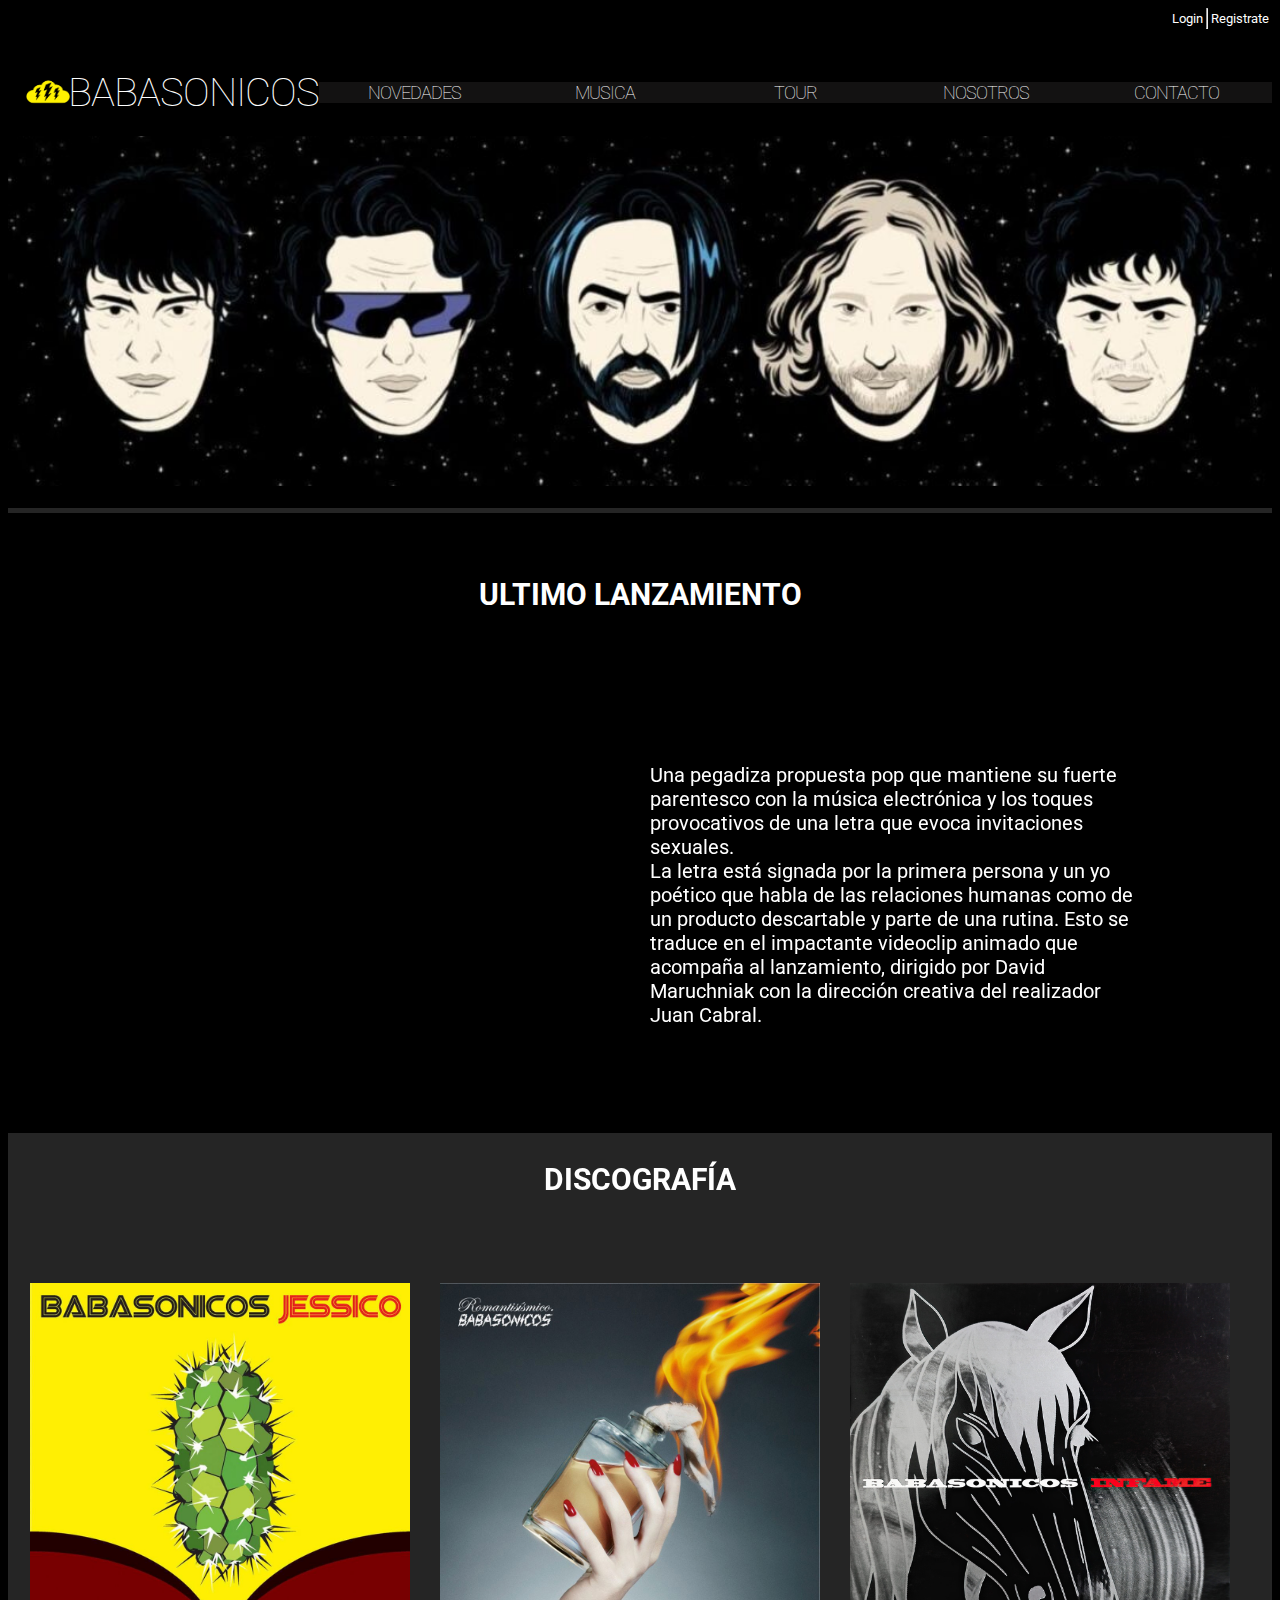
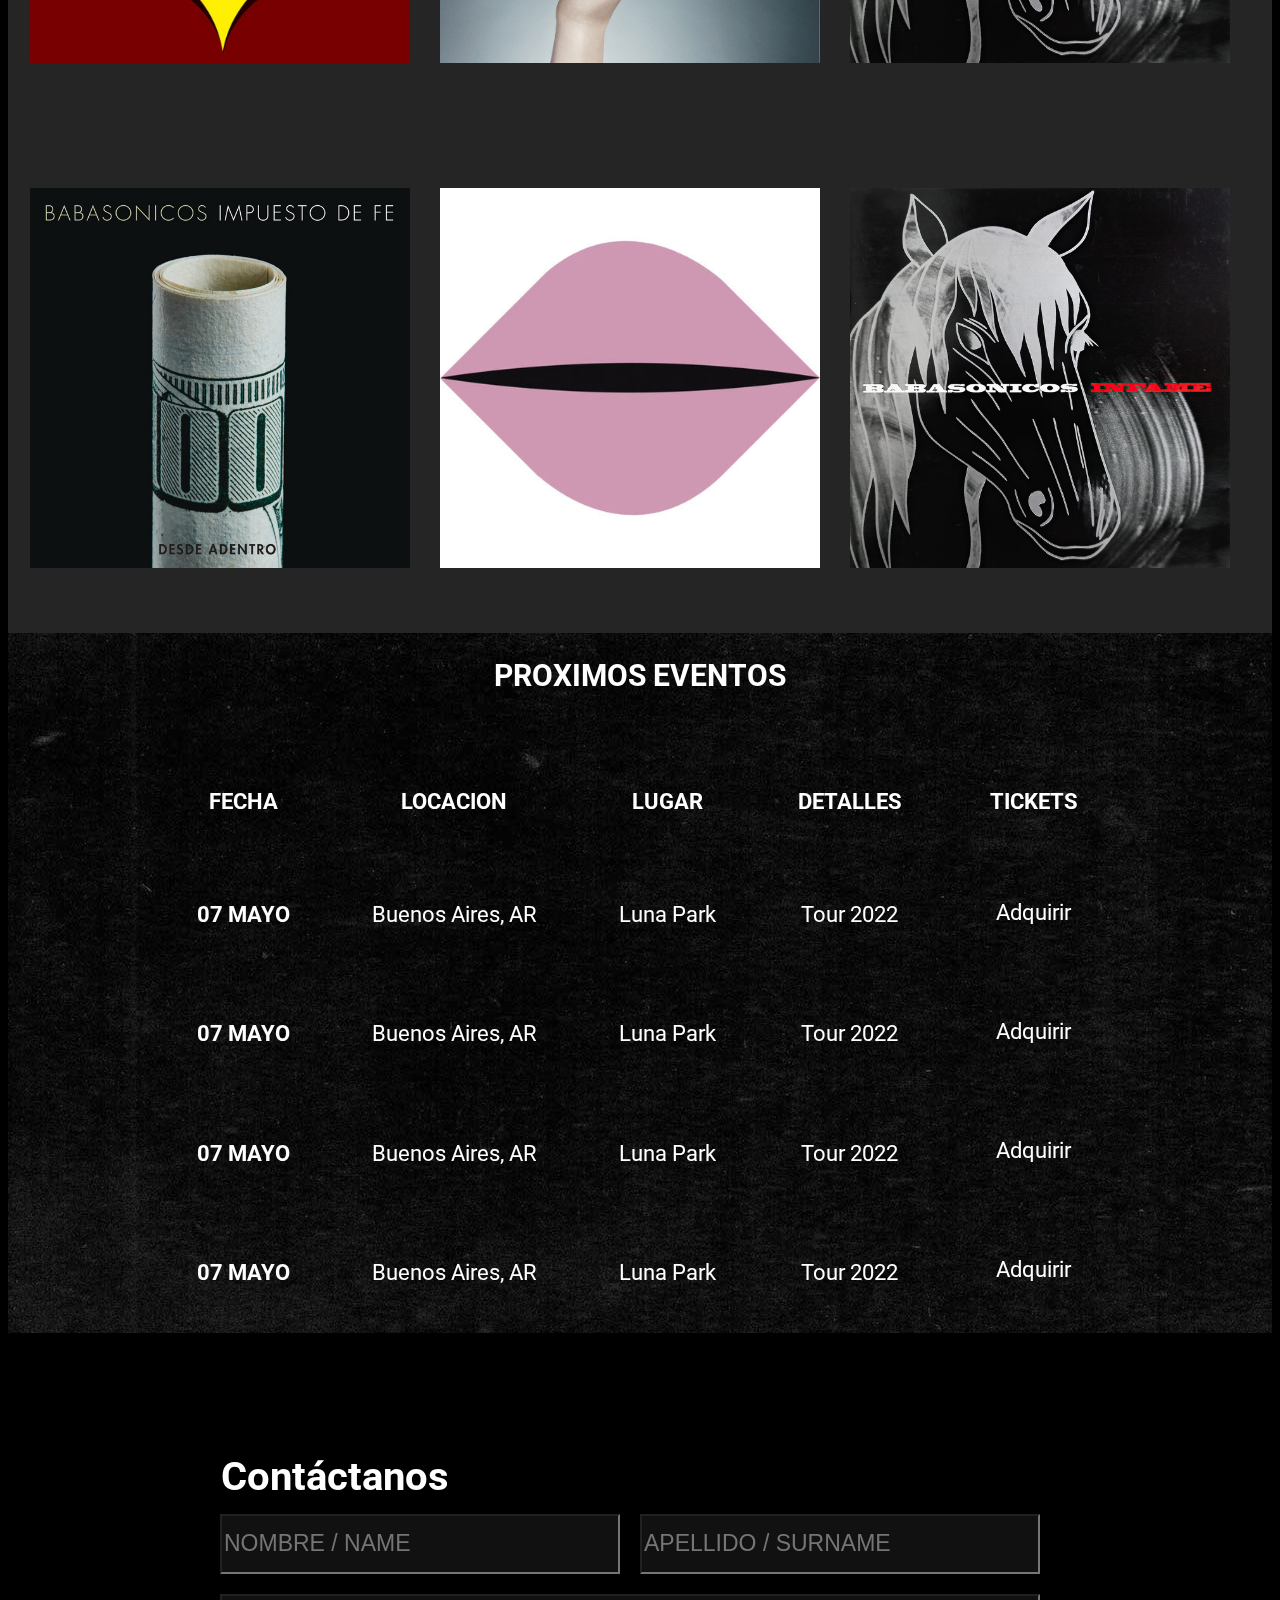
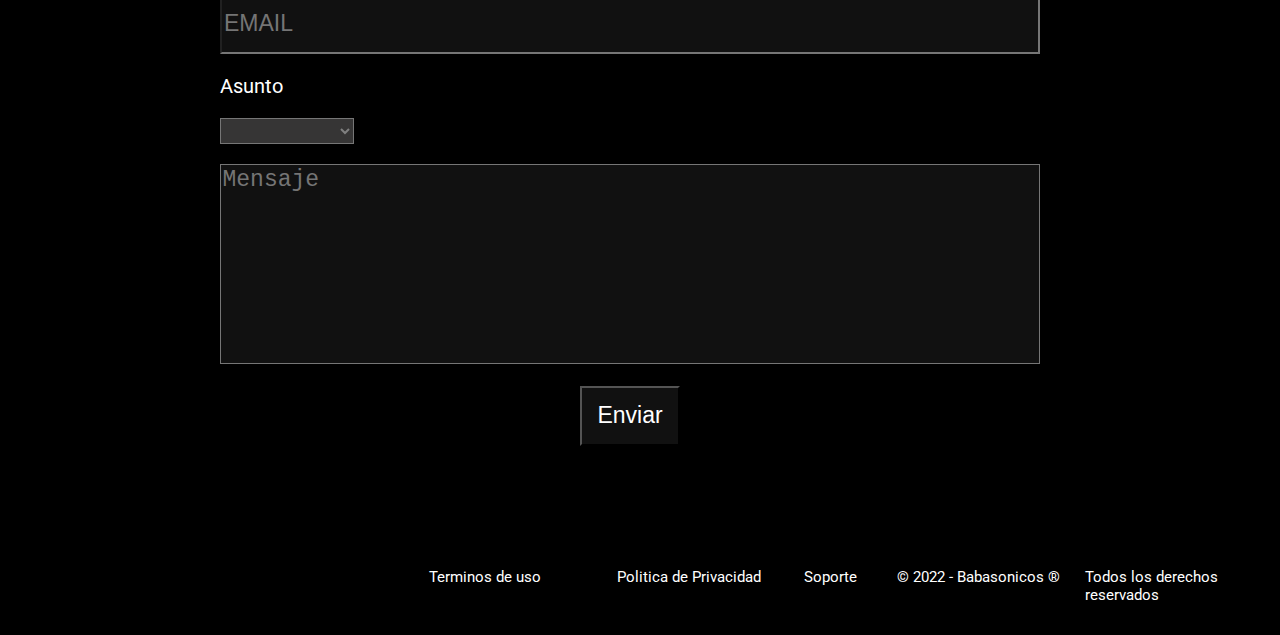
==== index.html @ 9a5d470d "transitions added" ====
<!DOCTYPE html>
<html lang="en">
<head>
    <meta charset="UTF-8">
    <meta http-equiv="X-UA-Compatible" content="IE=edge">
    <meta name="viewport" content="width=device-width, initial-scale=1.0">
    <link rel="stylesheet" href="main.css">
    <link rel="stylesheet" href="styles.css">
    <link rel="stylesheet" href="https://cdnjs.cloudflare.com/ajax/libs/font-awesome/6.0.0-beta3/css/all.min.css" integrity="sha512-Fo3rlrZj/k7ujTnHg4CGR2D7kSs0v4LLanw2qksYuRlEzO+tcaEPQogQ0KaoGN26/zrn20ImR1DfuLWnOo7aBA==" crossorigin="anonymous" referrerpolicy="no-referrer" />
    <title>Festival</title>
</head>
<body>
    <header>
        <a href="" class=>Login</a>
        <hr>
        <a href="">Registrate</a>
    </header>
    <nav>
        <div class="navWrapper">
            <a href="" class="nav--icon__fix"><div class="nav--icon"></div></a>
            <div class="nav">
                <a href="" class="toggle">☰ Menu</a>
                <ul>
                    <li class="nav__li--fix"><a href="" class="home">BABASONICOS</a></li>
                    <li><a href="">NOVEDADES</a></li>
                    <li><a href="">MUSICA</a></li>
                    <li><a href="">TOUR</a></li>
                    <li><a href="">NOSOTROS</a></li>
                    <li><a href="">CONTACTO</a></li>
                </ul>
            </div>
        </div>
    </nav>
<div class="portada">
    <div class="portada__img">
    </div>
</div>


<div class="nav2">
    <div class="nav2__bar">

    </div>
</div>

<section class="lastvideo">
    <div class="lastvideo__boxvid">
        <h2>ULTIMO LANZAMIENTO</h2>
        <iframe width="500" height="400" src="https://www.youtube.com/embed/GVI7qk2YhAg" title="YouTube video player" frameborder="0" allow="accelerometer; autoplay; clipboard-write; encrypted-media; gyroscope; picture-in-picture" allowfullscreen class="lastvideo__boxvid__vid"></iframe>
        <p>Una pegadiza propuesta pop que mantiene su fuerte parentesco con la música electrónica y los toques provocativos de una letra que evoca invitaciones sexuales. <br> La letra está signada por la primera persona y un yo poético que habla de las relaciones humanas como de un producto descartable y parte de una rutina. Esto se traduce en el impactante videoclip animado que acompaña al lanzamiento, dirigido por David Maruchniak con la dirección creativa del realizador Juan Cabral.</p>
    </div>
</section>

<section class="albumes">
    <h2>DISCOGRAFÍA</h2>
<div class="albumes__contenedor">
    <span class="albumes__contenedor--item"><img src="/assets/jessico.jpg" alt=""></span>
    <span class="albumes__contenedor--item"><img src="/assets/roman.jpeg" alt=""></span>
    <span class="albumes__contenedor--item"><img src="/assets/inf.jpg" alt=""></span>
    <span class="albumes__contenedor--item"><img src="/assets/fe.jpg" alt=""></span>
    <span class="albumes__contenedor--item"><img src="/assets/priv.jpg" alt=""></span>
    <span class="albumes__contenedor--item"><img src="/assets/inf.jpg" alt=""></span>
</div>
</section>

<section class="eventos">
    <h2>PROXIMOS EVENTOS</h2>
    <div class="eventos__table">
    <table>
        <thead>
        <tr>
            <th>FECHA</th>
            <th>LOCACION</th>
            <th>LUGAR</th>
            <th>DETALLES</th>
            <th>TICKETS</th>
        </tr>
    </thead>
    <tbody>
        <tr>
            <th>07 MAYO</th>
            <td>Buenos Aires, AR</td>
            <td>Luna Park</td>
            <td>Tour 2022</td>
            <td><a href="" class="eventos__table__a">Adquirir</a></td>
        </tr>
        <tr>
            <th>07 MAYO</th>
            <td>Buenos Aires, AR</td>
            <td>Luna Park</td>
            <td>Tour 2022</td>
            <td><a href="" class="eventos__table__a">Adquirir</a></td>
        </tr>
        <tr>
            <th>07 MAYO</th>
            <td>Buenos Aires, AR</td>
            <td>Luna Park</td>
            <td>Tour 2022</td>
            <td><a href="" class="eventos__table__a">Adquirir</a></td>
        </tr>
        <tr>
            <th>07 MAYO</th>
            <td>Buenos Aires, AR</td>
            <td>Luna Park</td>
            <td>Tour 2022</td>
            <td><a href="" class="eventos__table__a">Adquirir</a></td>
        </tr>
    </tbody>
    </table>
</div>
</section>

<section class="contacto">
    <h2>Contáctanos</h2>
    <fieldset>
    <form action="" class="contacto__form">
        <label for="nombre" class="nombre">
            <input type="text" name="nombre" placeholder="NOMBRE / NAME" required >
        </label>
        <label for="apellido" class="apellido">
            <input type="text" name="apellido" placeholder="APELLIDO / SURNAME" required >
        </label>
        <label for="email" class="email">
            <input type="email" name="email" placeholder="EMAIL" required  id="email--width">
        </label>
        <label for="options" class="options">
            <p>Asunto</p>
            <select name="options"required>
                <option value="blank"></option>
                <option value="Seguidores">Seguidores</option>
                <option value="Comerciales">Comerciales</option>
                <option value="Legales">Legales</option>
                <option value="Entradas">Entradas</option>
            </select>
        </label>
        <label for="mensaje" class="mensaje">
            Mensaje
            <!-- <input type="text" name="mensaje" required placeholder="Mensaje" id="textplace"> -->
            <textarea name="mensaje" class="textplace" cols="30" rows="10" placeholder="Mensaje"></textarea>
        </label>
        <label for="submit" class="submit">
            <input type="submit" value="Enviar" id="submit--width">
        </label>
    </form>
</fieldset>
</section>
<footer>
    <div class="iconos">
        <ul>
            <li>
                <a href=""><i class="fa-brands fa-spotify"></i></a>
            </li>
            <li>
                <a href=""><i class="fa-brands fa-youtube"></i></a>
            </li>
            <li>
                <a href=""><i class="fab fa-instagram"></i></a>
            </li>
            <li>
                <a href=""><i class="fa-brands fa-facebook"></i></a>
            </li>
            <li>
                <a href=""><i class="fa-brands fa-twitter"></i></a>
            </li>
        </ul>
    </div>
    <div class="derechos">
        <p><a href="">Terminos de uso</a></p>
        <p><a href="">Politica de Privacidad</a></p>
        <p><a href="" class="derechos__soporte">Soporte</a></p>
        <p>© 2022 - Babasonicos ®</p>
        <p>Todos los derechos reservados</p>
    </div>
    
</footer>

    
</body>
</html>
---- main.css ----
@import url('https://fonts.googleapis.com/css2?family=Alegreya&family=Arimo&family=BIZ+UDGothic&family=Exo:ital,wght@1,300&family=Hubballi&family=Mohave:ital,wght@1,600&family=PT+Sans+Narrow&family=Roboto:wght@300&family=Smooch+Sans:wght@100&display=swap');


html { 
    font-size: 10px;
    box-sizing: border-box;
}


*,
*::before,
*::after {
    box-sizing: inherit;
}


body {
    font-family: 'Roboto', sans-serif;
    background: #000000;
}


h1,
h2,
h3,
h4,
h5,
h6 {
    color: white;
    font-size: 3rem;
}

p {
    color: white;
    font-size: 2rem;
}

a {
    text-decoration: none;
    color: white;
    background: rgba(66, 64, 64, 0.288);
    width: 100%;
    display: inline-block;

}
a:hover {
    text-decoration: none;
    background: rgba(185, 179, 179, 0.61);
}

ul {
    list-style: none;
}

fieldset {
    width: 100rem;
    margin: 0 auto;
    border: none;
}

table {
    color: white;
    font-size: 2.2rem;
    margin: 0 auto;
    table-layout: fixed;

}

th,
td {
    padding: 4rem;
}






/* https://pearljam.com/ */
---- styles.css ----
/* HEADER--------------- */
header {
    display: flex;
    justify-content: flex-end;

}

header a {
    background: none;
    width: auto;
    margin: 3px;
    font-size: 1.3rem;
}

hr {
    margin: 0;
}





/* NAV ---------------------------------- */

.nav {
    /* background: #252525; */
}

.nav--icon {
    background-image: url(/assets/logo.png);
    background-position: center;
    background-size: cover;
    background-repeat: no-repeat;
    width: 50px;
    height: 35px;
    margin-top: 3.8rem;
    margin-left: 1.5rem;
}

.nav--icon__fix {
    background: none;
}
.nav--icon__fix:hover {
    background: none;
}


.toggle {
    display: none;
}


.nav ul {
    display: flex;
    margin: 0;
    padding: 0;
    /* justify-content: flex-start; */
    font-size: 1.8rem;
    /* margin-right: 15rem; */
    /* flex-wrap: wrap; */


}


.nav li {
    /* display: inline-block; */
    display: flex;
    text-align: center;
    align-items: center;   
    /* margin-left: 35px;
    margin-right: 35px; */
    margin-top: 4rem;
    width: 100%;
 
}




.nav a {
    font-weight: 100;
    letter-spacing: -1px;
    transition: color 1s ease-out,
                background 1s ease-out;

}

.nav a:hover:not(.home) {
    color: rgba(194, 166, 11, 0.925);
    background: rgba(66, 64, 64, 0.829);;
}


.navWrapper {
    max-width: 180rem;
    margin: 0 auto;
    display: grid;
    grid-template-columns: 60px auto;
    align-items: center;


}

.home{
    background: none;
    font-size: 4rem;
    font-weight: 200;
    /* margin-right: 40rem; */
}

.home:hover {
    background: none;
}




/* PORTADA------------------------------------- */

.portada {
    margin: 0 auto;
    max-width: 180rem;

}




.portada__img {
    display: inline-block;
    background: url(/assets/nav.jpg);
    background-position: center;
    background-repeat: no-repeat;
    background-size: cover;
    width: 100%;
    height: 35rem;
    margin-top: 2rem;

    
}


/* NAV SECUNDARIO */

.nav2__bar {
    background: #252525;
    /* background: black; */
    /* height: 5rem; */
    height: 0.5rem;
    margin-top: 2rem;
}




/* ULTIMO VIDEO ---------------------- */
.lastvideo {
    display: grid;
    max-width: 100rem;
    margin: 0 auto;
    margin-top: 2rem;

}

.lastvideo__boxvid {
    display: grid;
    grid-template-areas:
     'h2 h2 h2'
     'lastvideo__boxvid__vid lastvideo__boxvid__vid p'
     'lastvideo__boxvid__vid lastvideo__boxvid__vid p'
    ;
    align-items: center;
    height: 60rem;
}


.lastvideo__boxvid h2 {
    grid-area: h2;
    grid-column: 1 / -1;
    display: grid;
    grid-template-columns: 1fr auto 1fr;
    align-items: center;
}

.lastvideo__boxvid h2:before,
.lastvideo__boxvid h2:after{
    display: block;
    content: '';

}

.lastvideo__boxvid__vid {
    grid-area: lastvideo__boxvid__vid;
}

.lastvideo__boxvid p {
    grid-area: p;
    margin-left: 1rem;
}

/* ALBUMES */

.albumes{
    background: #252525;
    height: 110rem;
    display: grid;
    max-width: 190rem;
    margin: 0 auto;
}
.albumes__contenedor {
    background: #252525;
    height: 100rem;
    display: grid;
    /* grid-template-columns: 400px 400px 400px; */
    /* grid-template-columns: 25vw 25vw 25vw; */
    /* grid-template-columns: repeat(3, 40rem); */
    grid-template-columns: repeat(auto-fit, minmax(300px, 1fr));
    align-items: center;
    justify-content: center;
    margin: 0 auto;
    /* max-width: 180rem; */
    grid-gap: 1rem;
}

.albumes__contenedor--item {
    display: flex;
    flex-direction: column;
    /* justify-content: center;
    align-items: center; */
    margin-right: 2rem;
    transition: box-shadow 2s ease-out;
}

.albumes__contenedor--item:hover {
    box-shadow: 12px 12px 40px #1a1a1a, -12px -12px 40px #c5c2c2;
}


.albumes img {
    width: 100%;
   
}

.albumes h2 {
    display: grid;
    grid-column: 1 / -1;
    grid-template-columns: 1fr auto 1fr;
    align-items: center;
}

.albumes h2:before,
.albumes h2:after {
    display: block;
    content: '';

}

/*
box-shadow: 24.92px 24.92px 60px #404040, -24.92px -24.92px 60px #8A8A8A;  hacerlo hover y animation
 */


/* EVENTOS */

.eventos {
    text-align: center;
    height: 70rem;
    display: grid;
    grid-template-areas: 
    'h2e h2e h2e'
    'ev ev ev'
    ;
    background: url(./assets/fondopiola.jpg);
}

.eventos h2 {
    grid-area: h2e;
}

.eventos__table {
    grid-area: ev;
    display: flex;


}

.eventos__table__a {
    background: rgba(255, 255, 255, 0);
    transition: background 2s ease-out;
    height: 3rem;
    width: 10rem;
    align-items: center;
    justify-content: center;
}

.eventos__table__a:hover {
    /* background: rgba(255, 255, 255, 0.253); */
    background: rgba(190, 132, 6, 0.603);
}




/* CONTACTO---------------------------------- */


.contacto {
    background: black;
    height: 60rem;
    margin-top: 12rem;
    margin-bottom: 7rem;
}


.contacto h2 {
    text-align: center;
    margin-right: 61rem;
    font-size: 4rem;
    margin-bottom: -1rem;
}



.contacto__form {
    display: grid;
    justify-content: center;
    grid-template-areas: 
    'nombre apellido'
    'email email'
    'asunto asunto'
    'mensaje mensaje'
    'submit submit'
    ;
}


.nombre {
    grid-area: nombre;
}
.apellido {
    grid-area: apellido;
}
.email {
    grid-area: email;
}

.asunto {
    grid-area: asunto;
}
.mensaje {
    grid-area: mensaje;
    margin: 0 auto;
}
.submit {
    grid-area: submit;
    margin: 0 auto;
   
}

#submit--width {
    width: 10rem;

}

.textplace {
    height: 20rem;
    width: 82rem;
    resize: none;
    margin-left: -6rem;
    margin-top: 2rem;
    background: rgba(185, 179, 179, 0.096);
    outline: none;
    font-size: 2.3rem;
    color: white;
}

.textplace:hover {
    background: rgba(185, 179, 179, 0.233);
}

.contacto__form input {
    background: rgba(185, 179, 179, 0.096);
    height: 6rem;
    width: 40rem;
    margin-right: 2rem;
    margin-top: 2rem;
    color: white;
    outline: none;
    font-size: 2.3rem;
}

.contacto__form input:hover {
    background: rgba(185, 179, 179, 0.233);
    
}

#email--width {
    width: 82rem;
}

select {
    background: rgba(185, 179, 179, 0.295);
    font-size: 2rem;
    color: grey;
}

option {
    font-size: 2rem;
}

.options p {
    font-size: 2rem;
}




/* FOOTER--------------------------------------------- */

footer {
    /* background: #252525; */
    background: black;
    display: grid;
    grid-template-columns: 1fr 2fr;
    margin-top: 5rem;
}

.derechos {
    display: grid;
    grid-template-columns: 1fr 1fr 0.5fr 1fr 1fr;
    margin-top: 3rem;
}

.derechos a {
    background: none;
    font-size: 1.5rem;
}

.derechos p {
    font-size: 1.5rem;
}

/* .derechos__soporte {
    width: auto;
} */

.iconos{
    margin-top: 3rem;

}

.iconos ul {
    display: grid;
    grid-template-columns: 0.1fr 0.1fr 0.1fr 0.1fr 0.1fr;
    font-size: 1.5rem;
    text-align: left;
    display: flex;
}

.iconos li {
    margin: 1rem;
    font-size: 2rem;

}

.iconos a {
    background: none;
}
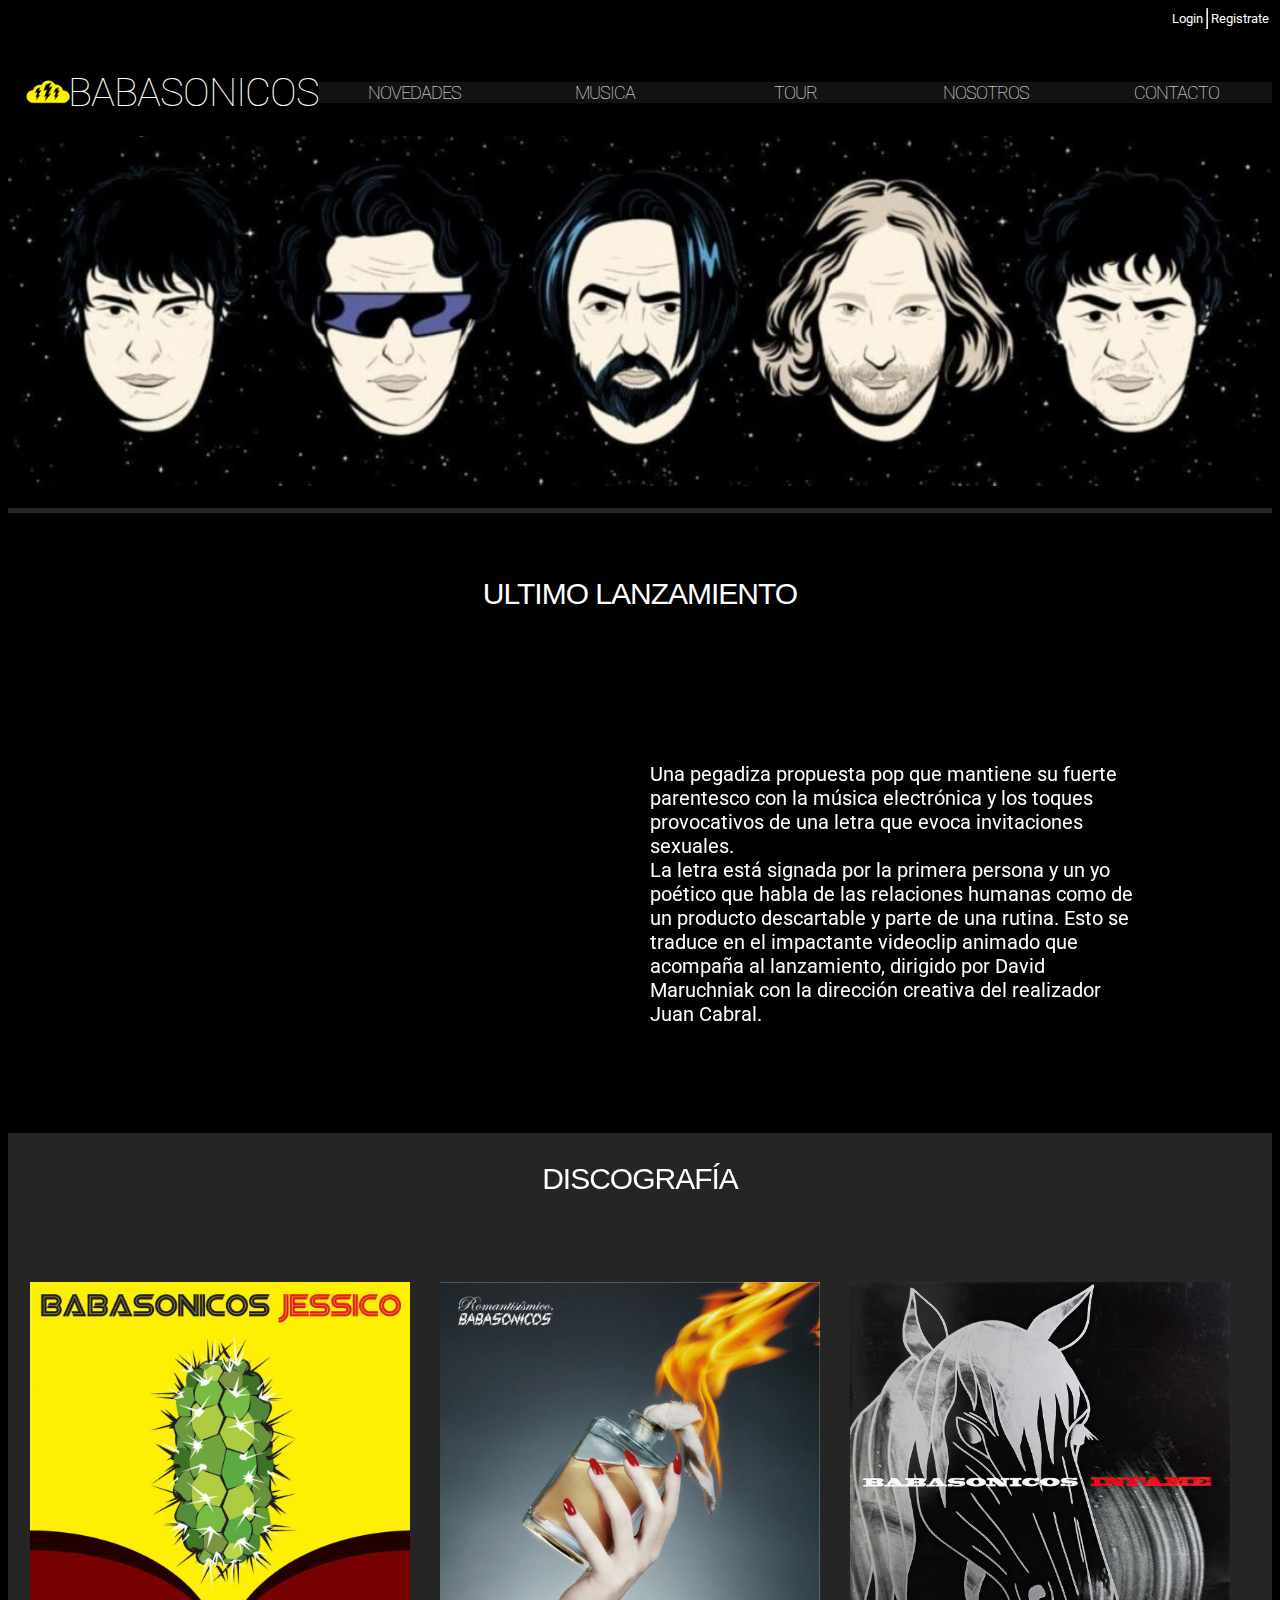
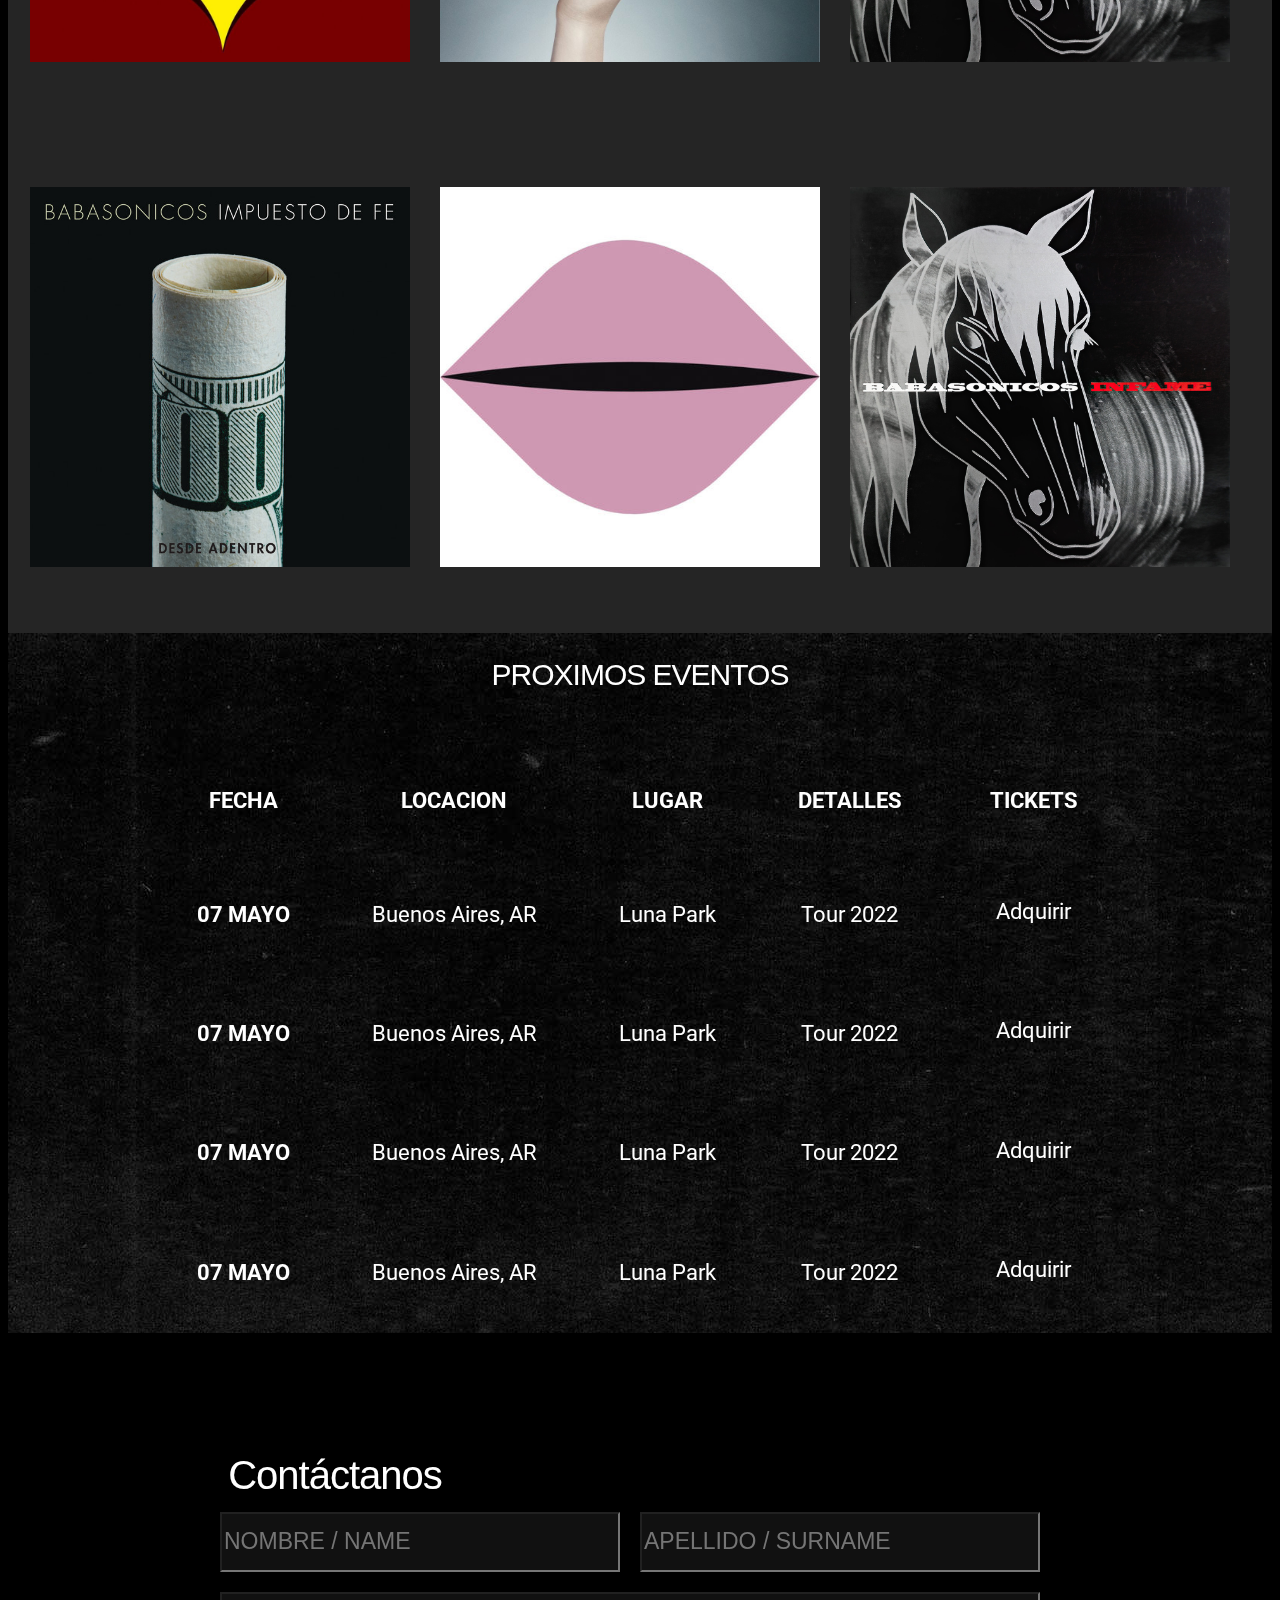
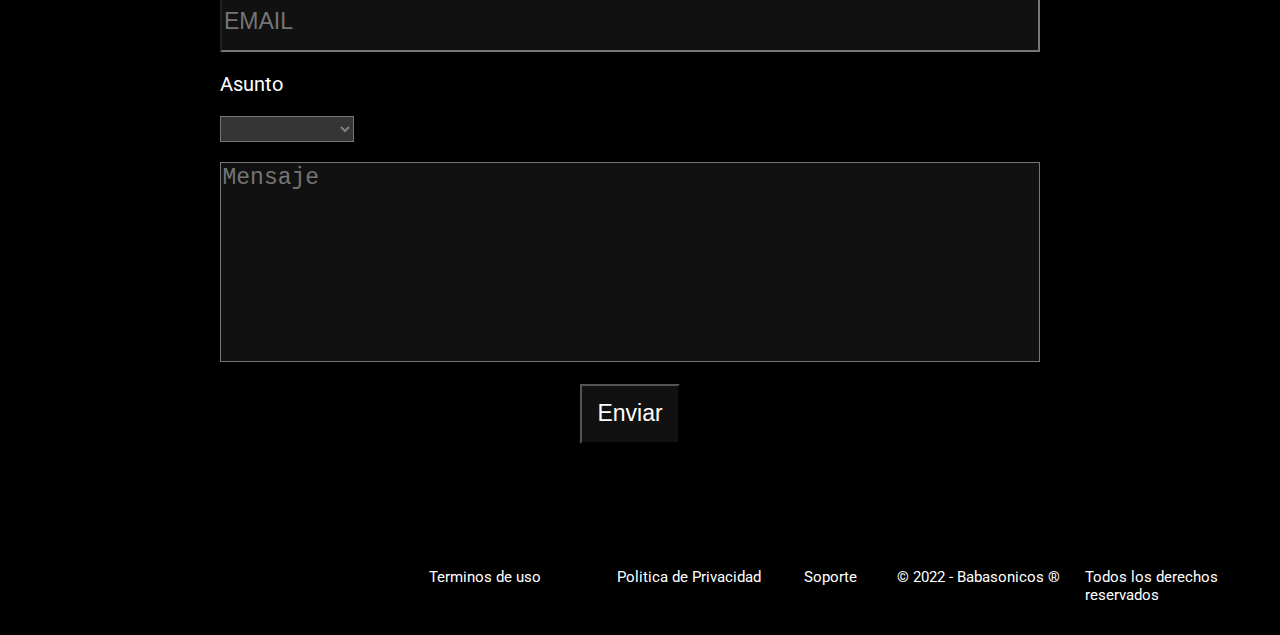
==== commit 7a9d4c58: "responsive desing. faltan fixear errores. seccion albumes rota en responsive" ====
--- a/index.html
+++ b/index.html
@@ -54,12 +54,12 @@
 <section class="albumes">
     <h2>DISCOGRAFÍA</h2>
 <div class="albumes__contenedor">
-    <span class="albumes__contenedor--item"><img src="/assets/jessico.jpg" alt=""></span>
-    <span class="albumes__contenedor--item"><img src="/assets/roman.jpeg" alt=""></span>
-    <span class="albumes__contenedor--item"><img src="/assets/inf.jpg" alt=""></span>
-    <span class="albumes__contenedor--item"><img src="/assets/fe.jpg" alt=""></span>
-    <span class="albumes__contenedor--item"><img src="/assets/priv.jpg" alt=""></span>
-    <span class="albumes__contenedor--item"><img src="/assets/inf.jpg" alt=""></span>
+    <span class="albumes__contenedor--item img1"><img src="/assets/jessico.jpg" alt=""></span>
+    <span class="albumes__contenedor--item img2"><img src="/assets/roman.jpeg" alt=""></span>
+    <span class="albumes__contenedor--item img3"><img src="/assets/inf.jpg" alt=""></span>
+    <span class="albumes__contenedor--item img4"><img src="/assets/fe.jpg" alt=""></span>
+    <span class="albumes__contenedor--item img5"><img src="/assets/priv.jpg" alt=""></span>
+    <span class="albumes__contenedor--item img6"><img src="/assets/inf.jpg" alt=""></span>
 </div>
 </section>
 
--- a/main.css
+++ b/main.css
@@ -28,6 +28,10 @@
 h6 {
     color: white;
     font-size: 3rem;
+    font-weight: 400;
+    letter-spacing: -1px;
+    font-family: 'Open Sans', sans-serif;
+    font-family: 'Teko', sans-serif;
 }
 
 p {
--- a/styles.css
+++ b/styles.css
@@ -10,6 +10,12 @@
     width: auto;
     margin: 3px;
     font-size: 1.3rem;
+    transition: color 1s ease-out;
+}
+
+header a:hover {
+    color: rgba(194, 166, 11, 0.925);
+    background: none;
 }
 
 hr {
@@ -229,11 +235,12 @@
     /* justify-content: center;
     align-items: center; */
     margin-right: 2rem;
-    transition: box-shadow 2s ease-out;
+    transition: box-shadow 1s ease-out;
 }
 
 .albumes__contenedor--item:hover {
-    box-shadow: 12px 12px 40px #1a1a1a, -12px -12px 40px #c5c2c2;
+    /* box-shadow: 12px 12px 40px #1a1a1a, -12px -12px 40px #c5c2c2; */
+    box-shadow: 14px 14px 11px #1a1a1a, -14px -14px 11px #817b7bd8;
 }
 
 
@@ -426,6 +433,13 @@
     margin-top: 5rem;
 }
 
+footer a {
+    transition: color 1s ease-out;
+}
+
+footer a:hover {
+    color: rgba(194, 166, 11, 0.925);
+}
 .derechos {
     display: grid;
     grid-template-columns: 1fr 1fr 0.5fr 1fr 1fr;
@@ -467,3 +481,65 @@
 .iconos a {
     background: none;
 }
+
+
+@media all and (max-width: 960px) {
+
+    h2 {
+        color: red;
+    }
+    /* header */
+
+    /* nav */
+
+/* ALBUMES */
+
+.albumes {
+}
+
+.albumes__contenedor {
+    /* grid-template-areas: 
+    'img1'
+    'img2'
+    'img3'
+    'img4'
+    'img5'
+    'img6'
+    ; */
+    display: flex;
+    flex-wrap: wrap;
+    overflow: auto;
+}
+
+.img1 {
+    grid-area: img1;
+}
+
+.img2 {
+    grid-area: img2;
+}
+.img3 {
+    grid-area: img3;
+}
+.img4 {
+    grid-area: img4;
+}
+.img5 {
+    grid-area: img5;
+}
+.img6 {
+    grid-area: img6;
+}
+
+
+
+.albumes img {
+    width: 100%;
+    
+   
+}
+
+
+
+
+}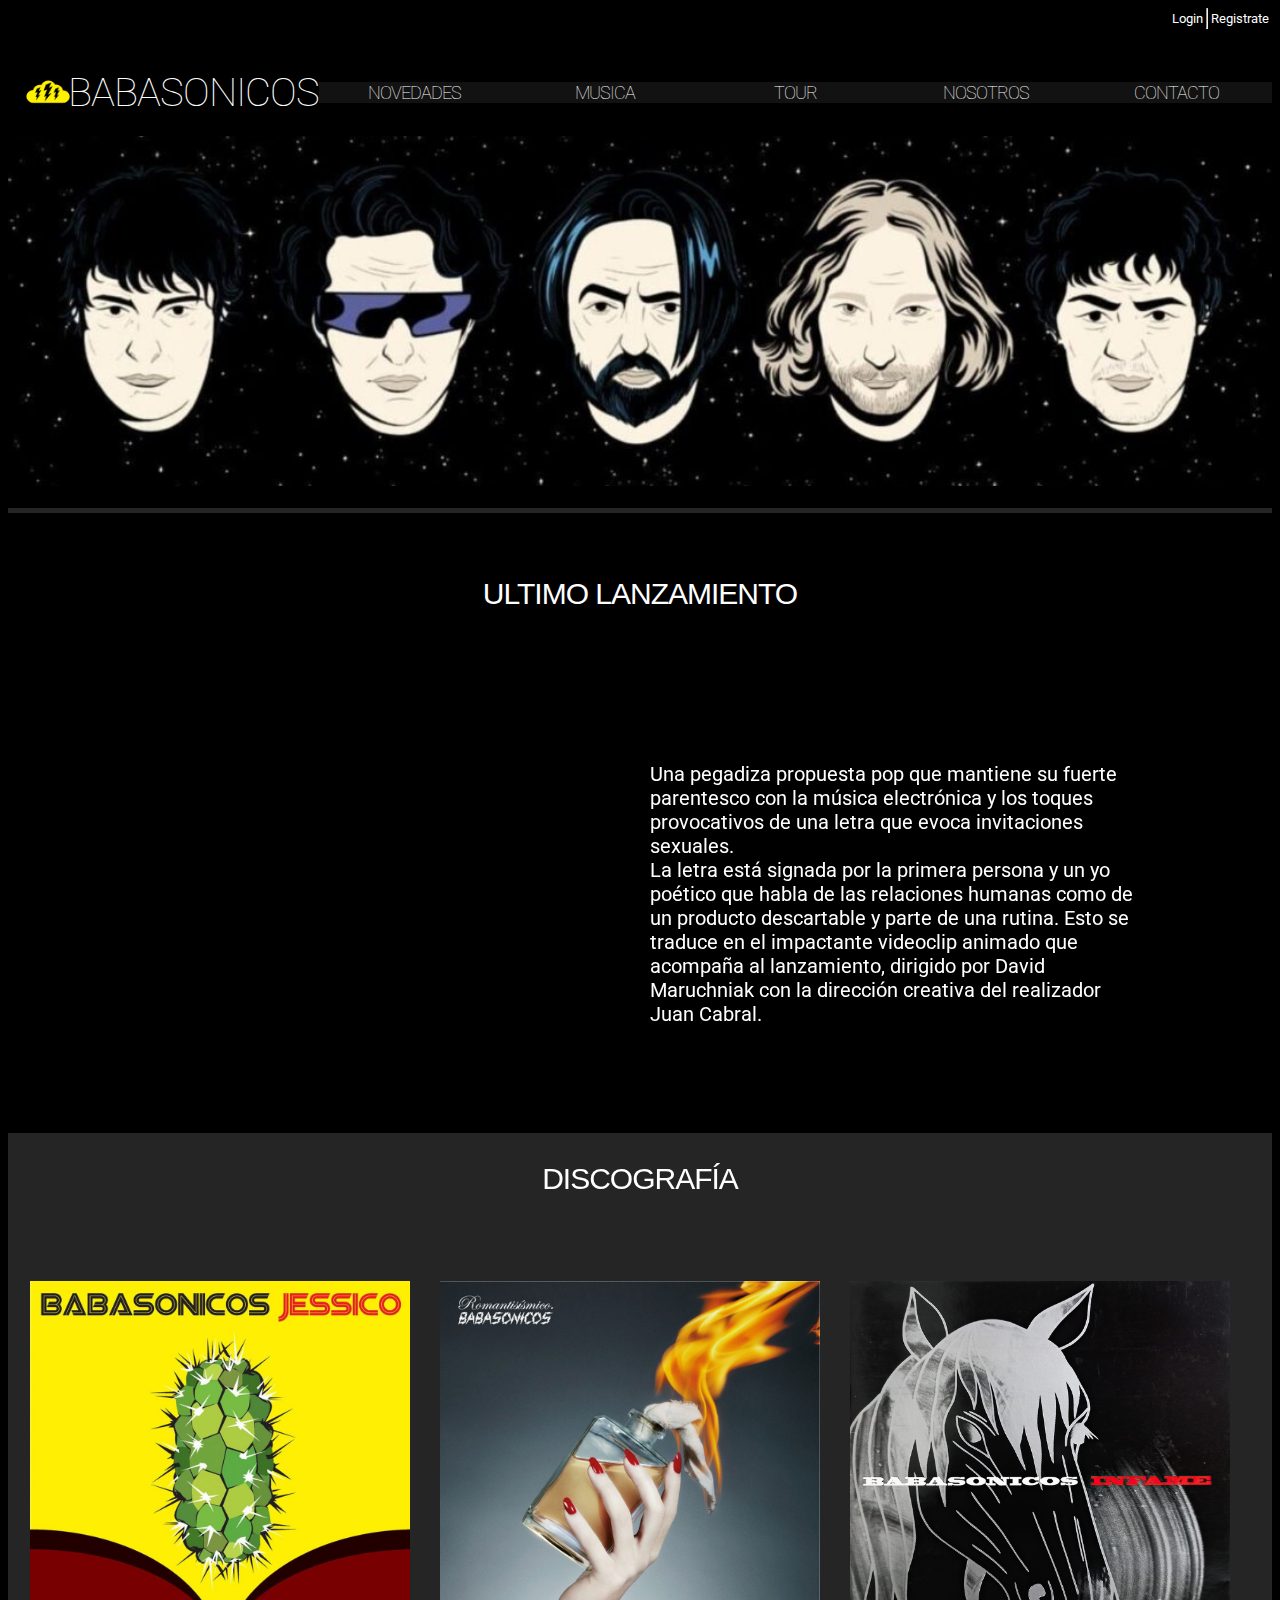
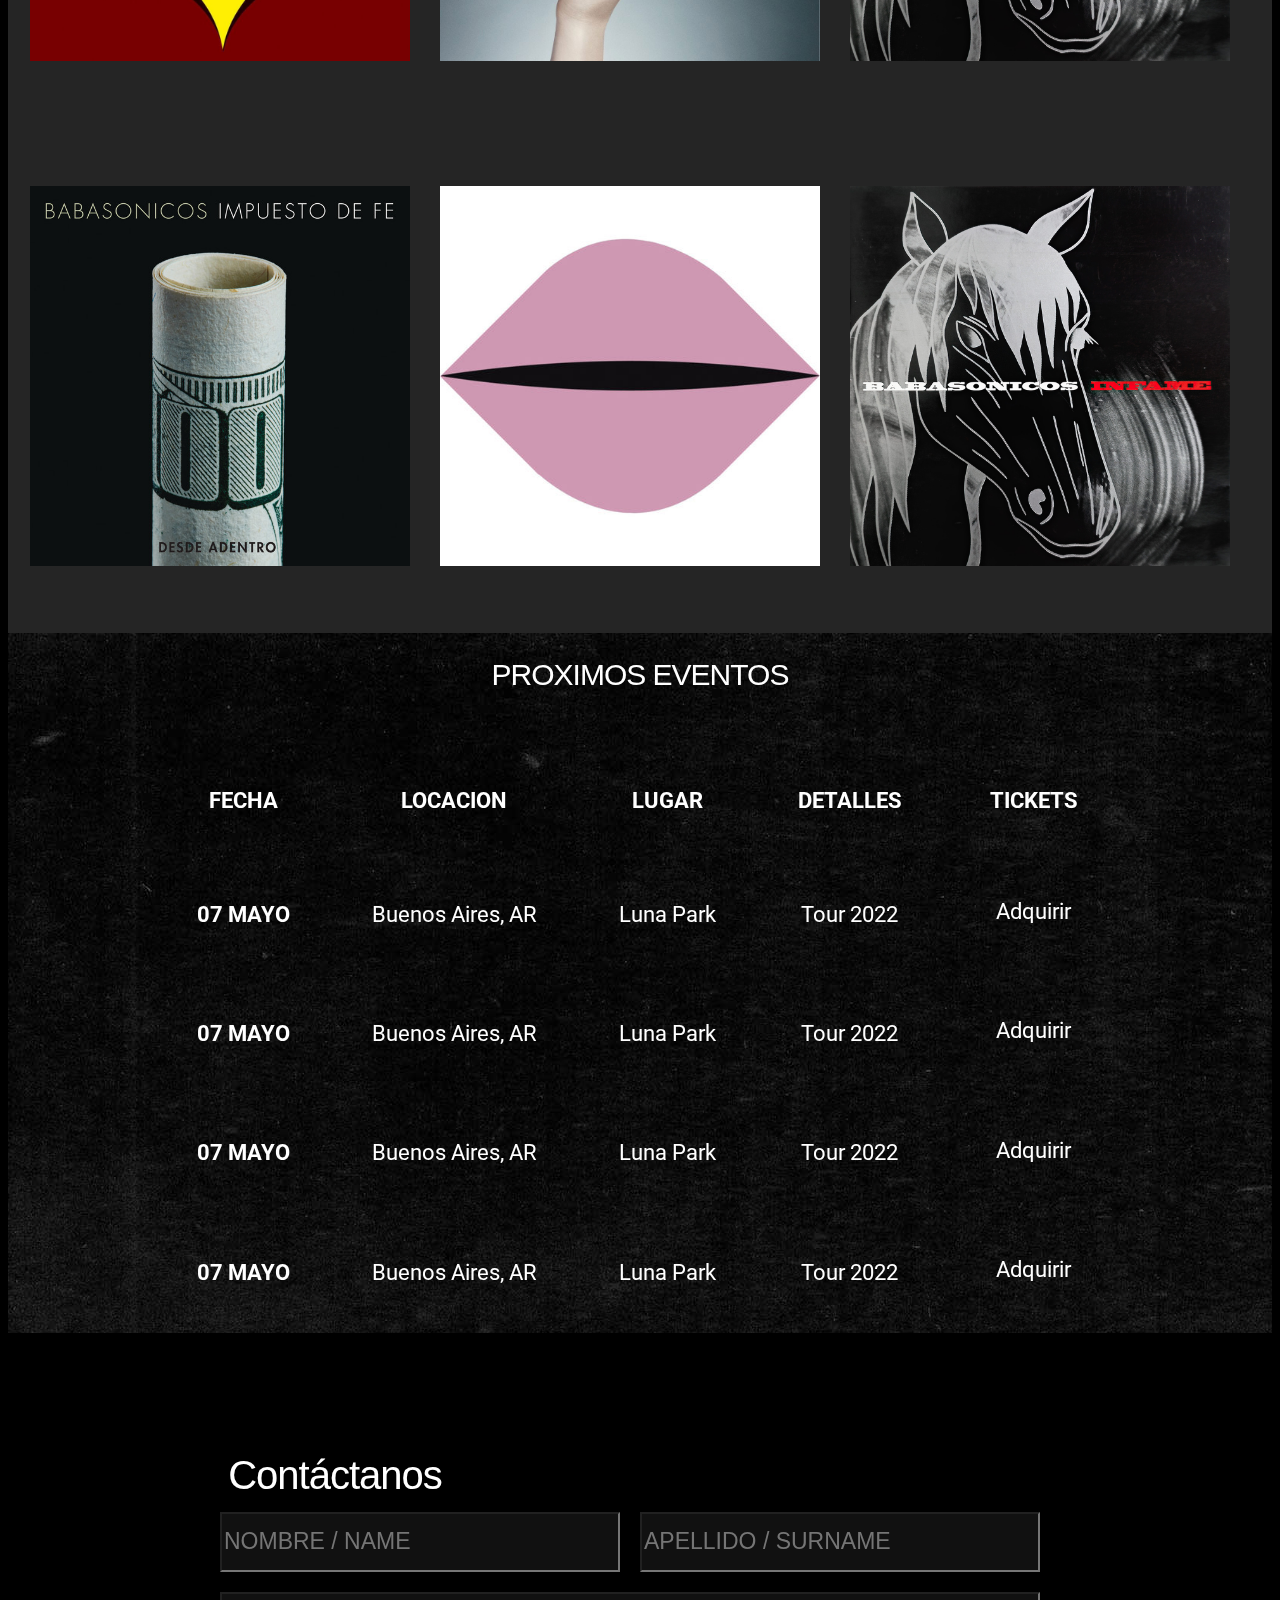
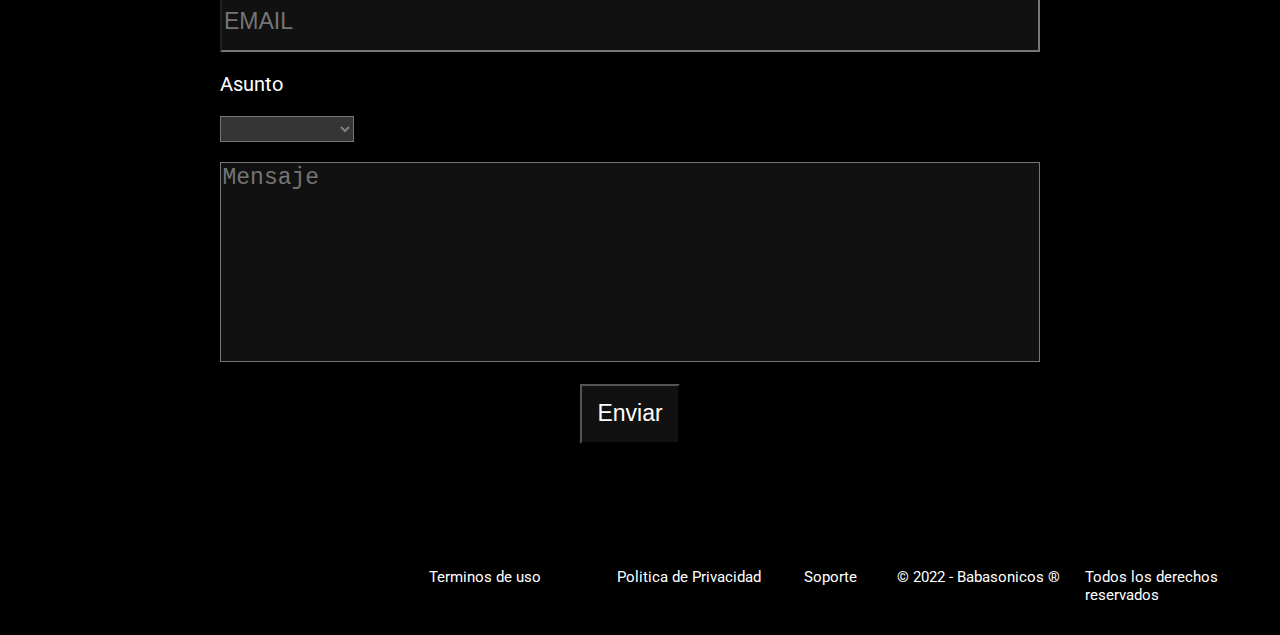
==== commit e982e3d6: "prerelease" ====
--- a/index.html
+++ b/index.html
@@ -60,6 +60,7 @@
     <span class="albumes__contenedor--item img4"><img src="/assets/fe.jpg" alt=""></span>
     <span class="albumes__contenedor--item img5"><img src="/assets/priv.jpg" alt=""></span>
     <span class="albumes__contenedor--item img6"><img src="/assets/inf.jpg" alt=""></span>
+
 </div>
 </section>
 
@@ -78,31 +79,31 @@
     </thead>
     <tbody>
         <tr>
-            <th>07 MAYO</th>
+            <th class="fecha">07 MAYO</th>
             <td>Buenos Aires, AR</td>
-            <td>Luna Park</td>
-            <td>Tour 2022</td>
+            <td class="lugar">Luna Park</td>
+            <td class="detalles">Tour 2022</td>
             <td><a href="" class="eventos__table__a">Adquirir</a></td>
         </tr>
         <tr>
-            <th>07 MAYO</th>
+            <th class="fecha">07 MAYO</th>
             <td>Buenos Aires, AR</td>
-            <td>Luna Park</td>
-            <td>Tour 2022</td>
+            <td class="lugar">Luna Park</td>
+            <td class="detalles">Tour 2022</td>
             <td><a href="" class="eventos__table__a">Adquirir</a></td>
         </tr>
         <tr>
-            <th>07 MAYO</th>
+            <th class="fecha">07 MAYO</th>
             <td>Buenos Aires, AR</td>
-            <td>Luna Park</td>
-            <td>Tour 2022</td>
+            <td class="lugar">Luna Park</td>
+            <td class="detalles">Tour 2022</td>
             <td><a href="" class="eventos__table__a">Adquirir</a></td>
         </tr>
         <tr>
-            <th>07 MAYO</th>
+            <th class="fecha">07 MAYO</th>
             <td>Buenos Aires, AR</td>
-            <td>Luna Park</td>
-            <td>Tour 2022</td>
+            <td class="lugar">Luna Park</td>
+            <td class="detalles">Tour 2022</td>
             <td><a href="" class="eventos__table__a">Adquirir</a></td>
         </tr>
     </tbody>
--- a/styles.css
+++ b/styles.css
@@ -230,7 +230,7 @@
 }
 
 .albumes__contenedor--item {
-    display: flex;
+    /* display: flex;
     flex-direction: column;
     /* justify-content: center;
     align-items: center; */
@@ -317,6 +317,7 @@
     height: 60rem;
     margin-top: 12rem;
     margin-bottom: 7rem;
+    /* width: auto; */
 }
 
 
@@ -339,6 +340,7 @@
     'mensaje mensaje'
     'submit submit'
     ;
+    /* width: auto; */
 }
 
 
@@ -455,9 +457,6 @@
     font-size: 1.5rem;
 }
 
-/* .derechos__soporte {
-    width: auto;
-} */
 
 .iconos{
     margin-top: 3rem;
@@ -485,61 +484,254 @@
 
 @media all and (max-width: 960px) {
 
-    h2 {
-        color: red;
-    }
-    /* header */
-
-    /* nav */
-
-/* ALBUMES */
-
 .albumes {
+    display: grid;
+
 }
 
 .albumes__contenedor {
-    /* grid-template-areas: 
-    'img1'
-    'img2'
-    'img3'
-    'img4'
-    'img5'
-    'img6'
-    ; */
+
+    display: grid;
+    grid-template-columns: 39% 39%;
+    min-width: 0;
+    grid-gap: 3rem;
+    max-height: 100%;
+    grid-gap: 2rem;
+    margin-bottom: 10rem;
+    
+}
+
+.albumes__contenedor--item {
+    overflow: hidden;
+    max-width: 100%;
+
+}
+
+
+
+/* EVENTOS --------- */
+.eventos {
+    width: auto;
+}
+
+.eventos__table {
+    width: auto;
+    /* overflow: auto; */
+}
+
+table{
+    min-width: 0;
+    max-width: auto;
+   
+}
+
+
+
+
+
+/* CONTAACTO -------- */
+
+.contacto {
+    max-width: inherit;
+    margin: 0 auto;
+    margin-bottom: 10rem;
+    
+  
+}
+
+.contacto h2 {
+   margin: 0;
+   margin-top: 1rem;
+   margin-bottom: 2rem;
+   text-align: center;
+
+}
+
+.contacto p {
+    text-align: center;
+    margin-bottom: 1rem;
+}
+
+fieldset {
+    width: auto;
+}
+
+
+
+.contacto__form{
     display: flex;
-    flex-wrap: wrap;
-    overflow: auto;
-}
-
-.img1 {
-    grid-area: img1;
-}
-
-.img2 {
-    grid-area: img2;
-}
-.img3 {
-    grid-area: img3;
-}
-.img4 {
-    grid-area: img4;
-}
-.img5 {
-    grid-area: img5;
-}
-.img6 {
-    grid-area: img6;
-}
-
-
-
-.albumes img {
-    width: 100%;
+    flex-direction: column;  
+    align-items: center;
+    width: auto;
     
-   
-}
-
-
-
-
-}+}
+.contacto__form input{
+    /* resize: none; */
+    text-align: center;
+    margin: auto;
+    margin-bottom: 2rem;
+
+}
+
+#email--width {
+    width: auto;
+}
+
+
+.textplace {
+    width: auto;
+    margin-bottom: 2rem;
+    text-align: center;
+}
+
+.options {
+    margin-top: -2rem;
+}
+
+
+/* FOOTER --------------- */
+
+footer {
+    /* display: flex; */
+}
+
+}
+
+
+@media all and (max-width: 880px) {
+
+    .nav ul {
+        display: flex;
+        flex-direction: column;
+        flex-wrap: wrap;
+    }
+
+    .nav li {
+        flex: 1 1 50%;
+    }
+
+    .nav--icon {
+        display: none;
+
+    }
+
+    td {
+        width: auto;
+        word-wrap: break-word;
+        
+    }
+
+    .eventos__table {
+        height: 100%;
+        overflow: auto;
+        
+
+        
+
+
+    }
+
+    table {
+        table-layout: fixed;
+        width: 90%;
+        font-size: 1.6rem;
+        
+
+
+    }
+    
+
+
+}
+
+@media all and (max-width: 800px) {
+/* NAV ------------------ */
+    .navWrapper {
+        display: flex;
+        flex-direction: column;
+    }
+
+    .navWrapper > *{
+        order: 999;
+    }
+
+
+
+    .nav ul {
+        display: none;
+    }
+
+    .nav ul.open {
+        display: flex;
+    }
+
+    .nav li {
+        flex-basis: 100%;
+    }
+
+
+    .nav--icon {
+        /* display: none; */
+        display: flex;
+        order: 1;
+       margin-left: auto;
+       margin-right: auto;
+    }
+
+
+    .toggle {
+        display: block;
+        width: auto;
+        height: 4rem;
+        font-size: 3rem;
+        background: none;
+    }
+
+
+
+
+    /* LASTVIDEO-------------- */
+
+    .lastvideo__boxvid {
+        display: flex;
+        flex-direction: column;
+        text-align: center;
+    }
+
+/* EVENTOS -------------- */
+
+.eventos{
+    display: flex;
+    flex-direction: column;
+}
+
+th:not(.fecha) {
+    display: none;
+}
+
+.lugar,
+.detalles {
+    display: none;
+}
+
+footer {
+    display: flex;
+    flex-direction: column;
+    justify-content: center;
+}
+
+.iconos {
+    justify-content: center;
+    margin: 0 auto;
+}
+
+.derechos {
+    justify-content: center;
+
+}
+
+.derechos p {
+    padding: 1rem;
+}
+
+}
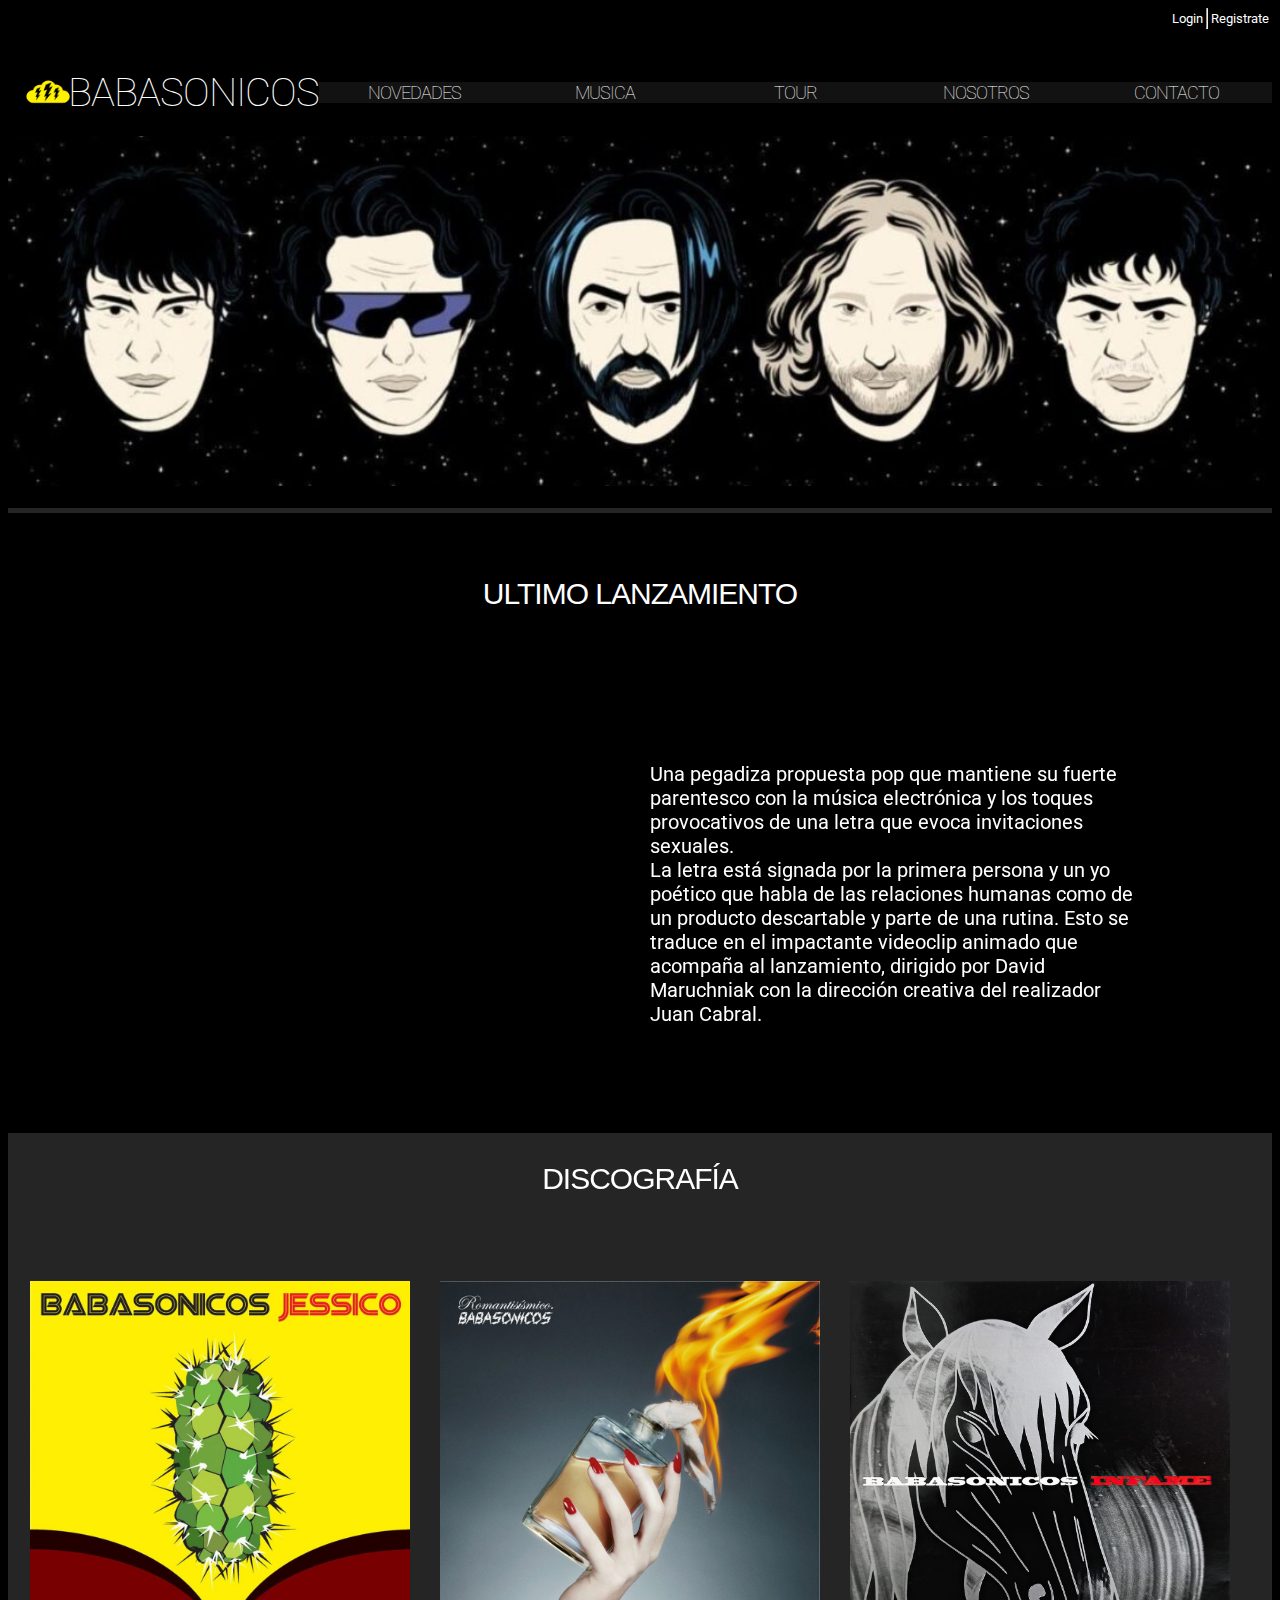
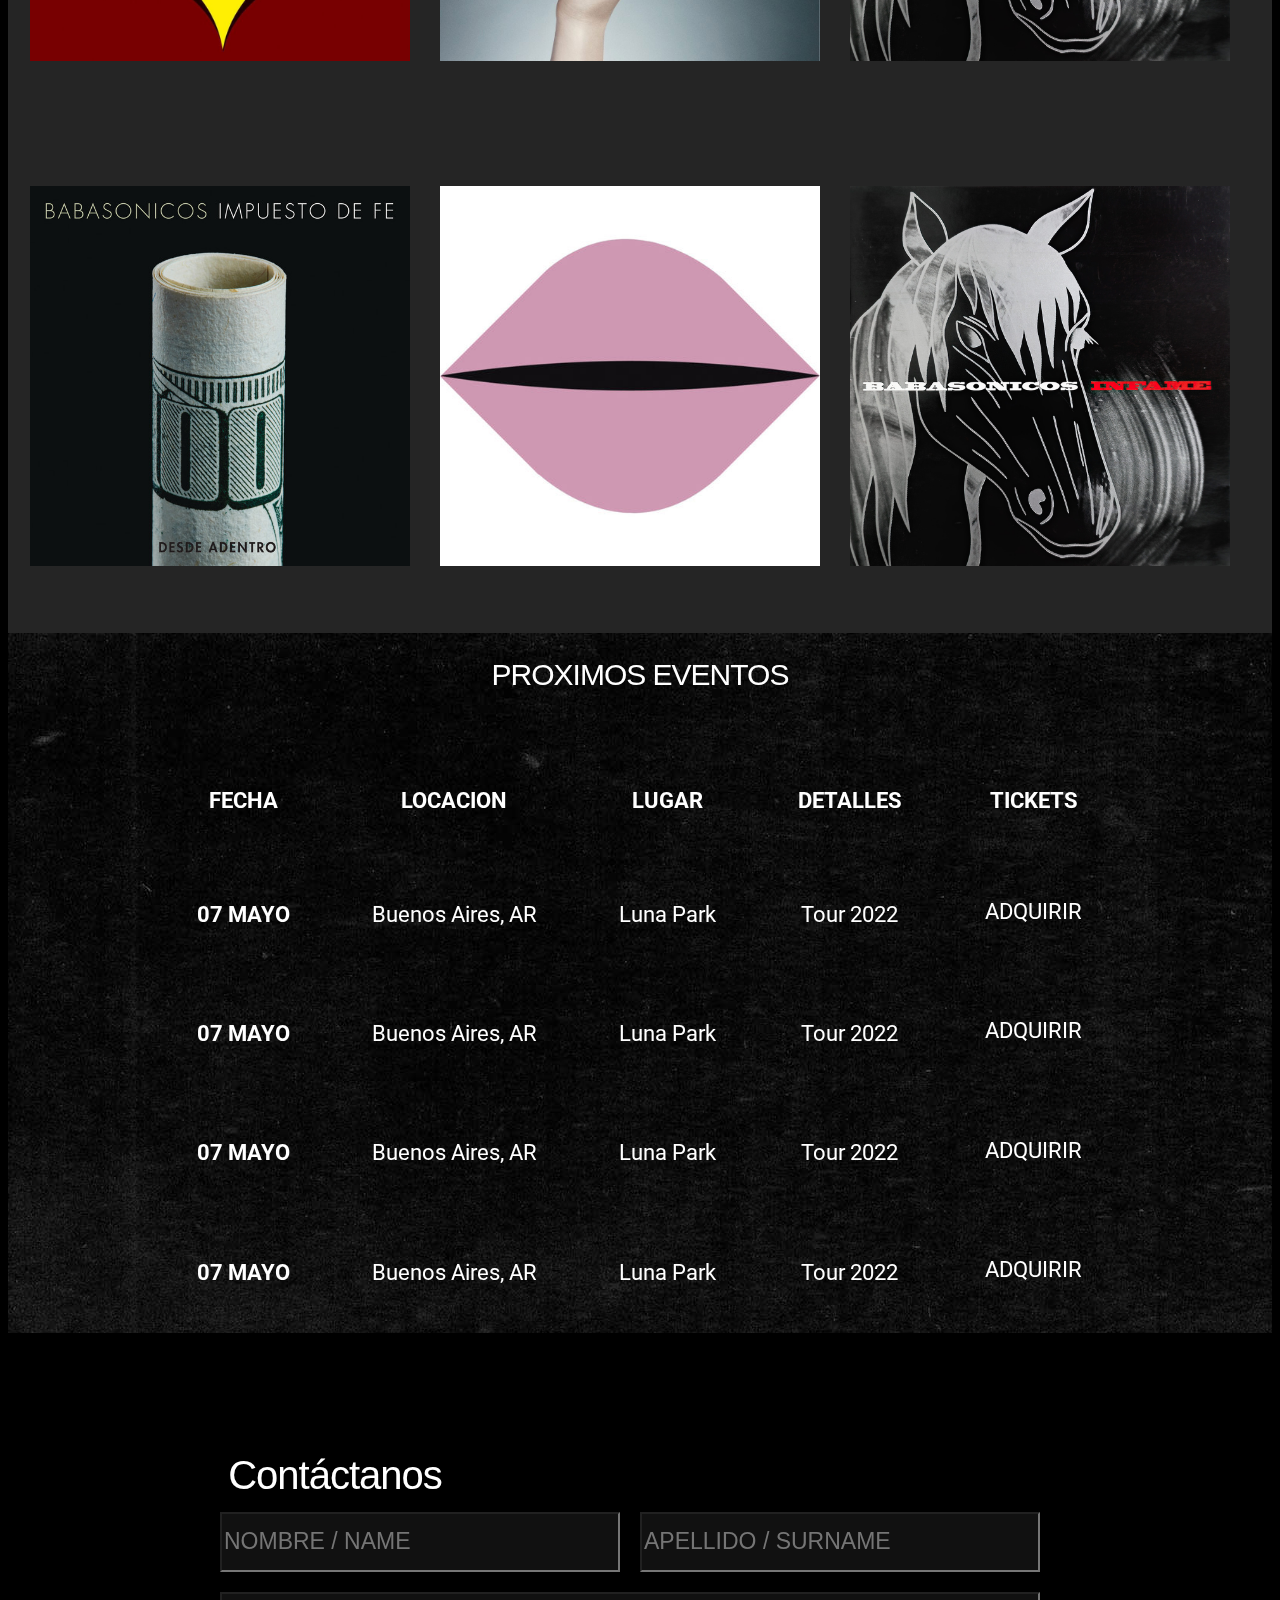
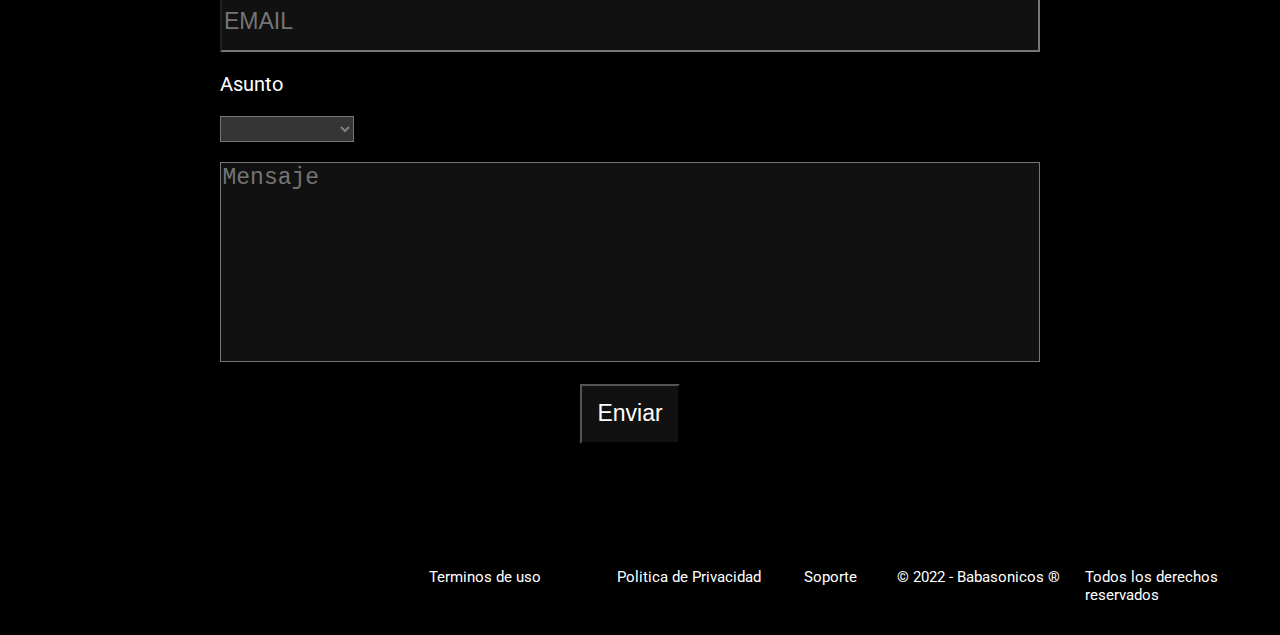
==== commit fc2e14f6: "responsive done, fixes, prerelease" ====
--- a/index.html
+++ b/index.html
@@ -80,31 +80,31 @@
     <tbody>
         <tr>
             <th class="fecha">07 MAYO</th>
-            <td>Buenos Aires, AR</td>
+            <td class="pais">Buenos Aires, AR</td>
             <td class="lugar">Luna Park</td>
             <td class="detalles">Tour 2022</td>
-            <td><a href="" class="eventos__table__a">Adquirir</a></td>
+            <td><a href="" class="eventos__table__a">ADQUIRIR</a></td>
         </tr>
         <tr>
             <th class="fecha">07 MAYO</th>
             <td>Buenos Aires, AR</td>
             <td class="lugar">Luna Park</td>
             <td class="detalles">Tour 2022</td>
-            <td><a href="" class="eventos__table__a">Adquirir</a></td>
+            <td><a href="" class="eventos__table__a">ADQUIRIR</a></td>
         </tr>
         <tr>
             <th class="fecha">07 MAYO</th>
             <td>Buenos Aires, AR</td>
             <td class="lugar">Luna Park</td>
             <td class="detalles">Tour 2022</td>
-            <td><a href="" class="eventos__table__a">Adquirir</a></td>
+            <td><a href="" class="eventos__table__a">ADQUIRIR</a></td>
         </tr>
         <tr>
             <th class="fecha">07 MAYO</th>
             <td>Buenos Aires, AR</td>
             <td class="lugar">Luna Park</td>
             <td class="detalles">Tour 2022</td>
-            <td><a href="" class="eventos__table__a">Adquirir</a></td>
+            <td><a href="" class="eventos__table__a">ADQUIRIR</a></td>
         </tr>
     </tbody>
     </table>
--- a/styles.css
+++ b/styles.css
@@ -735,3 +735,86 @@
 }
 
 }
+
+
+@media (min-width: 20rem) and (max-width: 70rem) {
+
+    .portada {
+        margin: 0 auto;
+      
+    }
+
+    .portada__img {
+        background: url(/assets/nav.jpg);
+        background-position: center;
+        background-size: contain;
+        background-repeat: no-repeat;
+        width: 2fr;
+    }
+
+    .nav2__bar{
+        margin-top: -2rem;
+    }
+
+
+    .lastvideo__boxvid__vid {
+        width: auto;
+
+
+    }
+
+table{
+    font-size: 1.3rem;
+    table-layout: auto;
+    
+}
+
+.eventos__table__a {
+    background: rgba(194, 136, 11, 0.726);
+    width: auto;
+    padding: 0.5rem;
+    /* PARA QUE SE CENTRE VERTICALMENTE EL TEXTO EN EL ANCHOR */
+    display: flex;
+}
+
+.eventos__table {
+    overflow: hidden;
+}
+
+
+
+
+    .contacto__form input {
+        max-width: fit-content;
+    }
+
+    .textplace {
+        margin: 0 auto;
+        width: 100%;
+       -webkit-box-sizing: border-box; /* Safari/Chrome, other WebKit */
+        -moz-box-sizing: border-box;    /* Firefox, other Gecko */
+        box-sizing: border-box; 
+        margin-bottom: 2rem;
+    
+    }
+
+    .derechos p {
+        max-width: auto;
+        font-size: 1rem;
+    }
+
+    .derechos a {
+        font-size: 1rem;
+        max-width: auto;
+    }
+
+    .iconos {
+        margin: 0 auto;
+    }
+
+
+
+
+
+
+}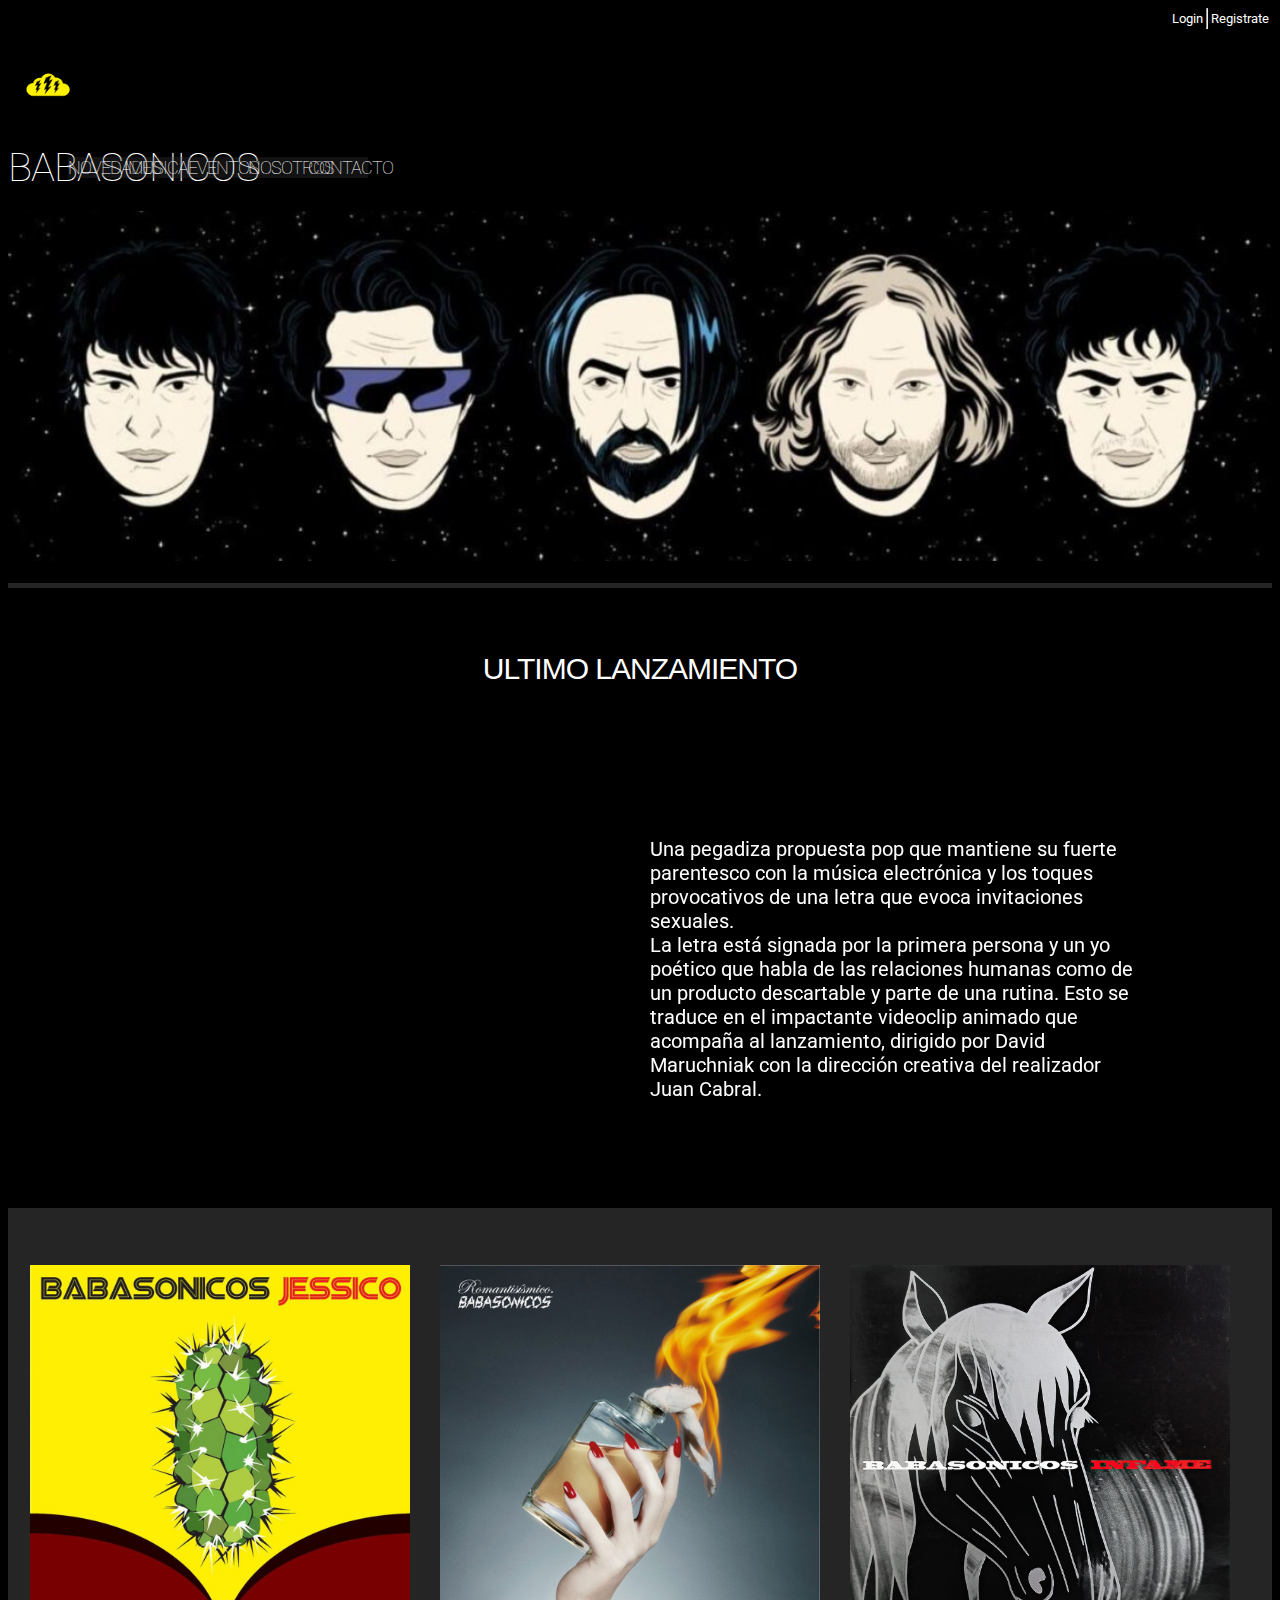
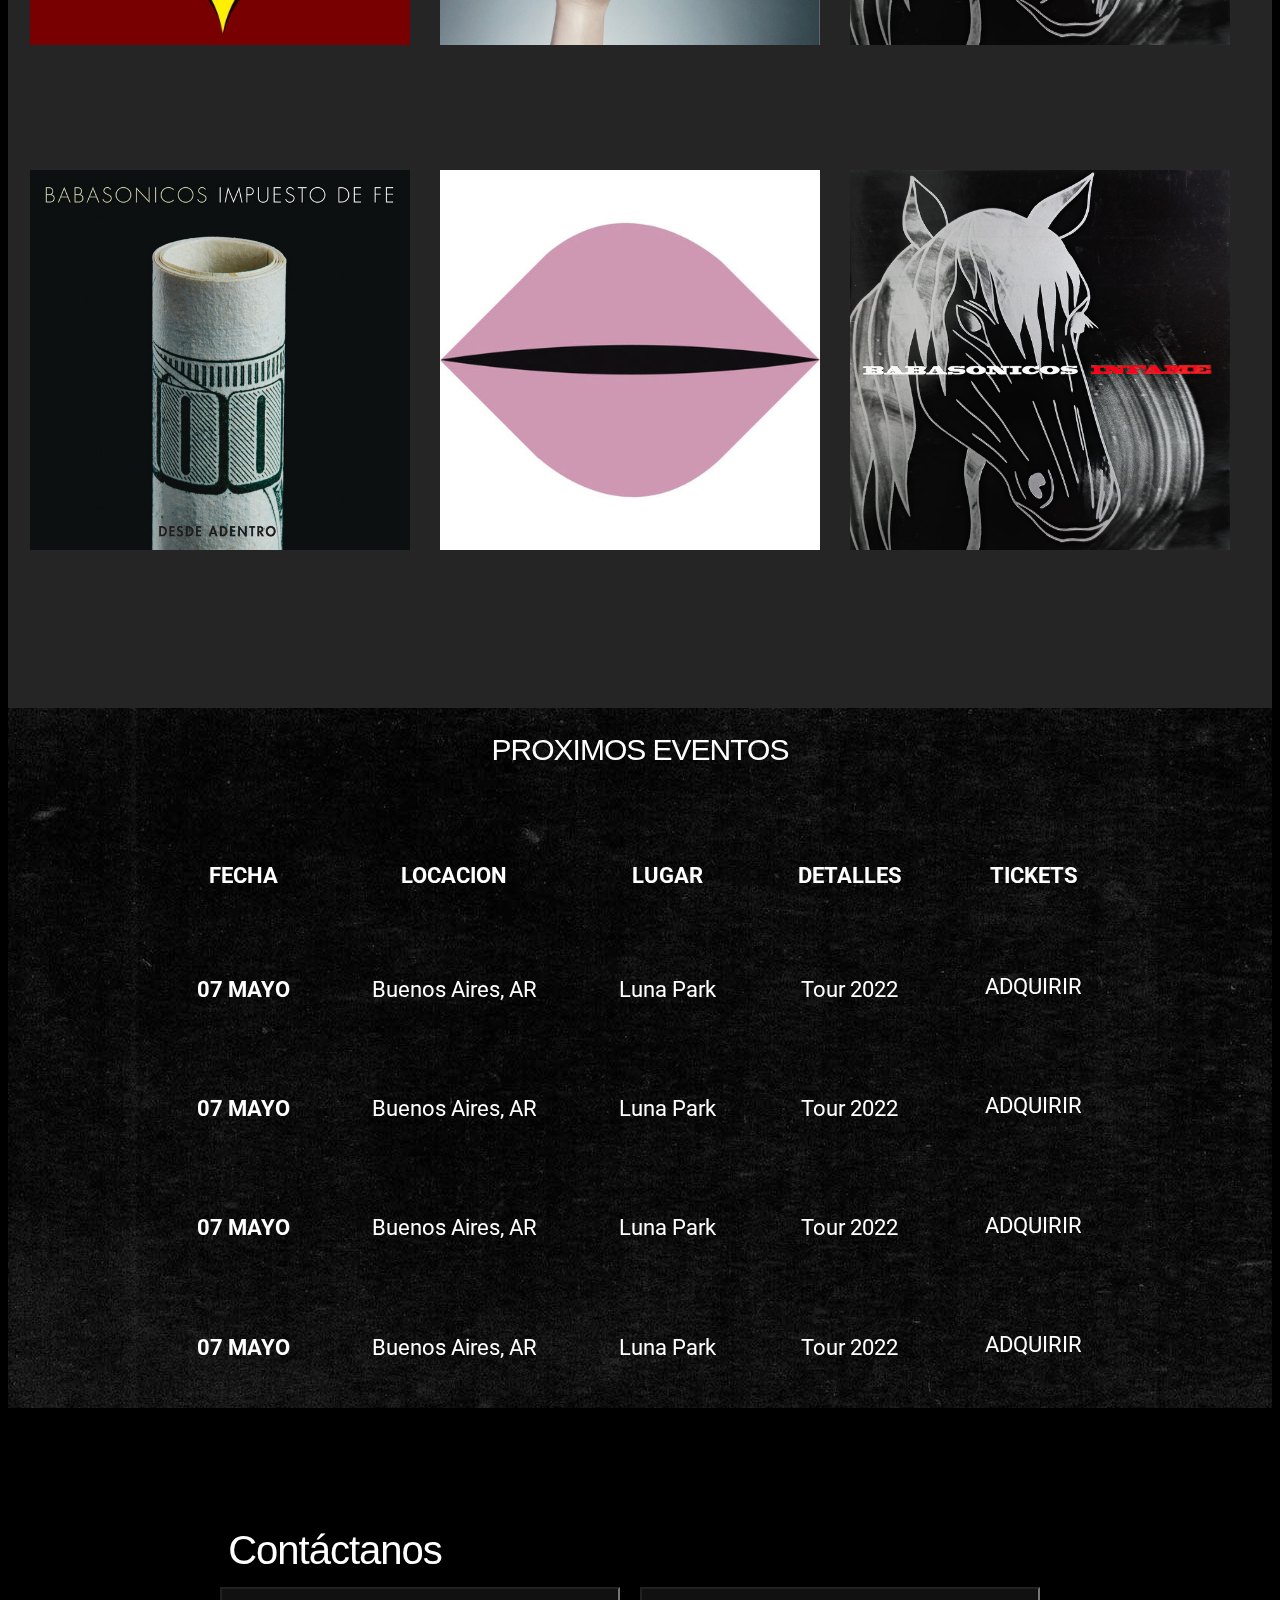
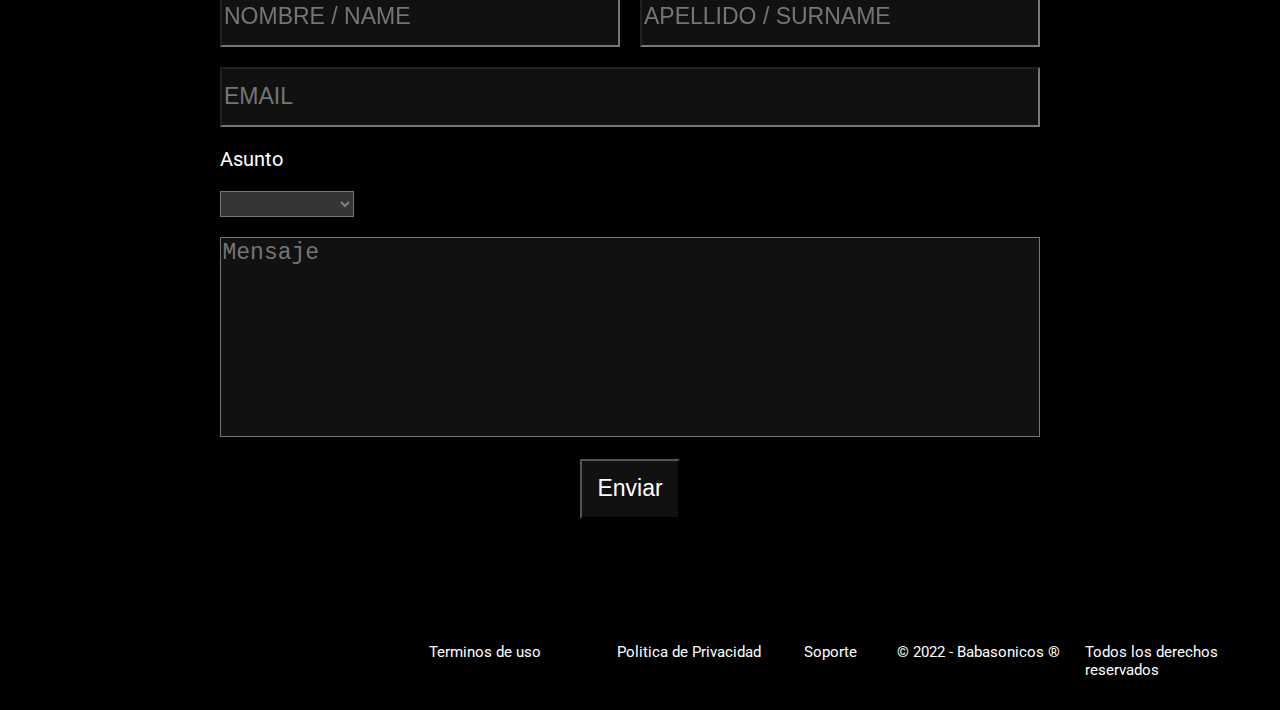
==== commit 25b04b61: "Varios fixes. Menu toggle arreglado, albuems hechos con overflow para mas comodidad.agregadas funcio" ====
--- a/index.html
+++ b/index.html
@@ -15,33 +15,26 @@
         <hr>
         <a href="">Registrate</a>
     </header>
-    <nav>
-        <div class="navWrapper">
-            <a href="" class="nav--icon__fix"><div class="nav--icon"></div></a>
-            <div class="nav">
-                <a href="" class="toggle">☰ Menu</a>
+    <div class="navWrapper">
+     <nav class="nav">
+            <a href="#" class="nav--icon__fix"><div class="nav--icon"></div></a>
+                <a href="#" class="toggle">☰ Menu</a>
                 <ul>
-                    <li class="nav__li--fix"><a href="" class="home">BABASONICOS</a></li>
+                    <li class="nav__li--fix"><a href="#" class="home">BABASONICOS</a></li>
                     <li><a href="">NOVEDADES</a></li>
-                    <li><a href="">MUSICA</a></li>
-                    <li><a href="">TOUR</a></li>
+                    <li><a href="#musica">MUSICA</a></li>
+                    <li><a href="#eventos">EVENTOS</a></li>
                     <li><a href="">NOSOTROS</a></li>
-                    <li><a href="">CONTACTO</a></li>
+                    <li><a href="#contacto">CONTACTO</a></li>
                 </ul>
-            </div>
-        </div>
-    </nav>
-<div class="portada">
+     </nav>
+    </div>
     <div class="portada__img">
-    </div>
-</div>
+   </div>
 
 
-<div class="nav2">
     <div class="nav2__bar">
-
     </div>
-</div>
 
 <section class="lastvideo">
     <div class="lastvideo__boxvid">
@@ -51,20 +44,20 @@
     </div>
 </section>
 
-<section class="albumes">
-    <h2>DISCOGRAFÍA</h2>
+<section class="albumes" id="musica">
+    <!-- <h2>DISCOGRAFÍA</h2> -->
 <div class="albumes__contenedor">
-    <span class="albumes__contenedor--item img1"><img src="/assets/jessico.jpg" alt=""></span>
-    <span class="albumes__contenedor--item img2"><img src="/assets/roman.jpeg" alt=""></span>
-    <span class="albumes__contenedor--item img3"><img src="/assets/inf.jpg" alt=""></span>
-    <span class="albumes__contenedor--item img4"><img src="/assets/fe.jpg" alt=""></span>
-    <span class="albumes__contenedor--item img5"><img src="/assets/priv.jpg" alt=""></span>
-    <span class="albumes__contenedor--item img6"><img src="/assets/inf.jpg" alt=""></span>
+    <span class="albumes__contenedor--item"><img src="/assets/jessico.jpg" alt=""></span>
+    <span class="albumes__contenedor--item"><img src="/assets/roman.jpeg" alt=""></span>
+    <span class="albumes__contenedor--item"><img src="/assets/inf.jpg" alt=""></span>
+    <span class="albumes__contenedor--item"><img src="/assets/fe.jpg" alt=""></span>
+    <span class="albumes__contenedor--item"><img src="/assets/priv.jpg" alt=""></span>
+    <span class="albumes__contenedor--item"><img src="/assets/inf.jpg" alt=""></span>
 
 </div>
 </section>
 
-<section class="eventos">
+<section class="eventos" id="eventos">
     <h2>PROXIMOS EVENTOS</h2>
     <div class="eventos__table">
     <table>
@@ -111,7 +104,7 @@
 </div>
 </section>
 
-<section class="contacto">
+<section class="contacto" id="contacto">
     <h2>Contáctanos</h2>
     <fieldset>
     <form action="" class="contacto__form">
@@ -175,6 +168,14 @@
     
 </footer>
 
-    
+    <script>
+        const toggle = document.querySelector('.toggle');
+        console.log(toggle);
+        const navUl = document.querySelector('nav.nav ul');
+        console.log(navUl);
+        toggle.addEventListener('click', () => { 
+            navUl.classList.toggle('open');
+        });
+    </script>
 </body>
 </html>--- a/styles.css
+++ b/styles.css
@@ -673,7 +673,7 @@
     .nav--icon {
         /* display: none; */
         display: flex;
-        order: 1;
+        /* order: 1; */
        margin-left: auto;
        margin-right: auto;
     }
@@ -764,8 +764,9 @@
     }
 
 table{
-    font-size: 1.3rem;
+    font-size: 1.2rem;
     table-layout: auto;
+
     
 }
 
@@ -775,6 +776,7 @@
     padding: 0.5rem;
     /* PARA QUE SE CENTRE VERTICALMENTE EL TEXTO EN EL ANCHOR */
     display: flex;
+
 }
 
 .eventos__table {
@@ -813,7 +815,23 @@
     }
 
 
-
+    .albumes {
+        display: flex;
+    }
+
+    .albumes__contenedor{
+        display: flex;
+        flex-direction: column;
+        overflow: auto;
+        margin: 0 auto;
+    }
+
+   .albumes__contenedor--item{
+       display: flex;
+       flex: 0 0 auto;
+       
+
+   }
 
 
 
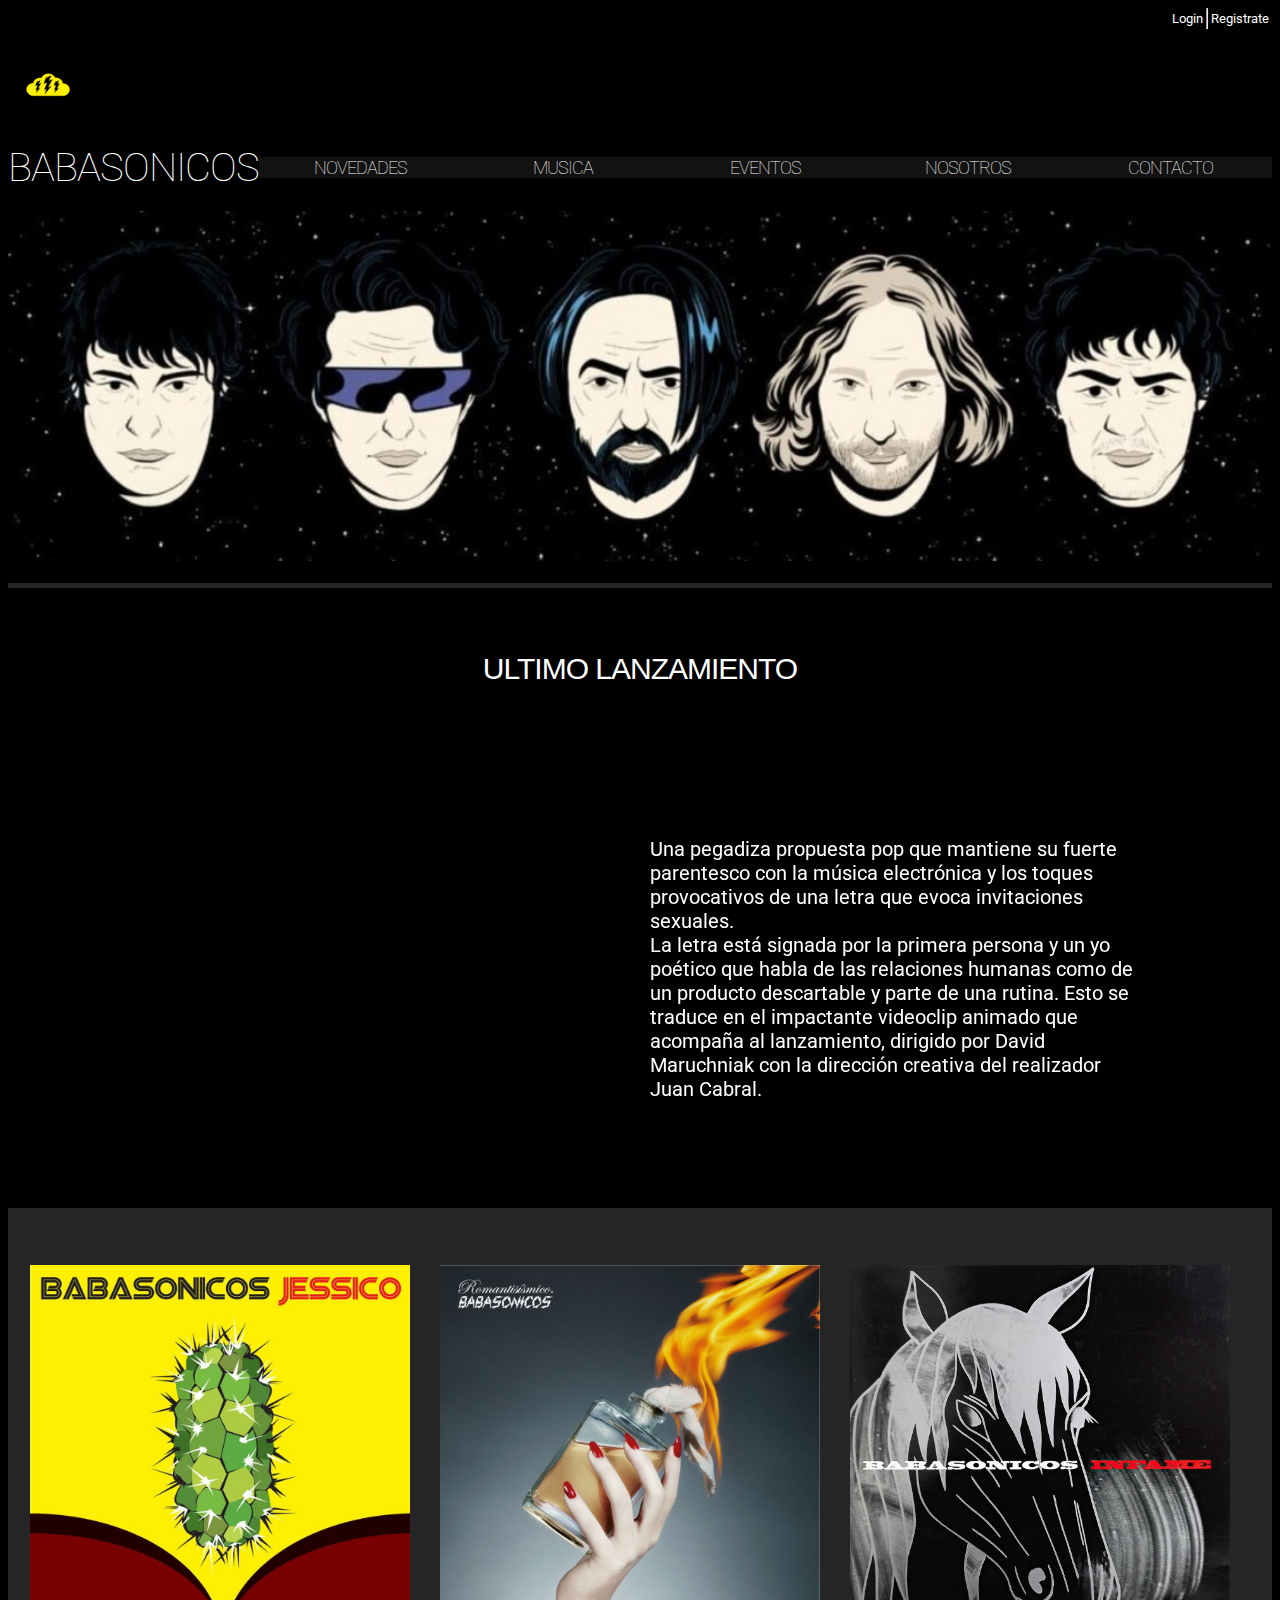
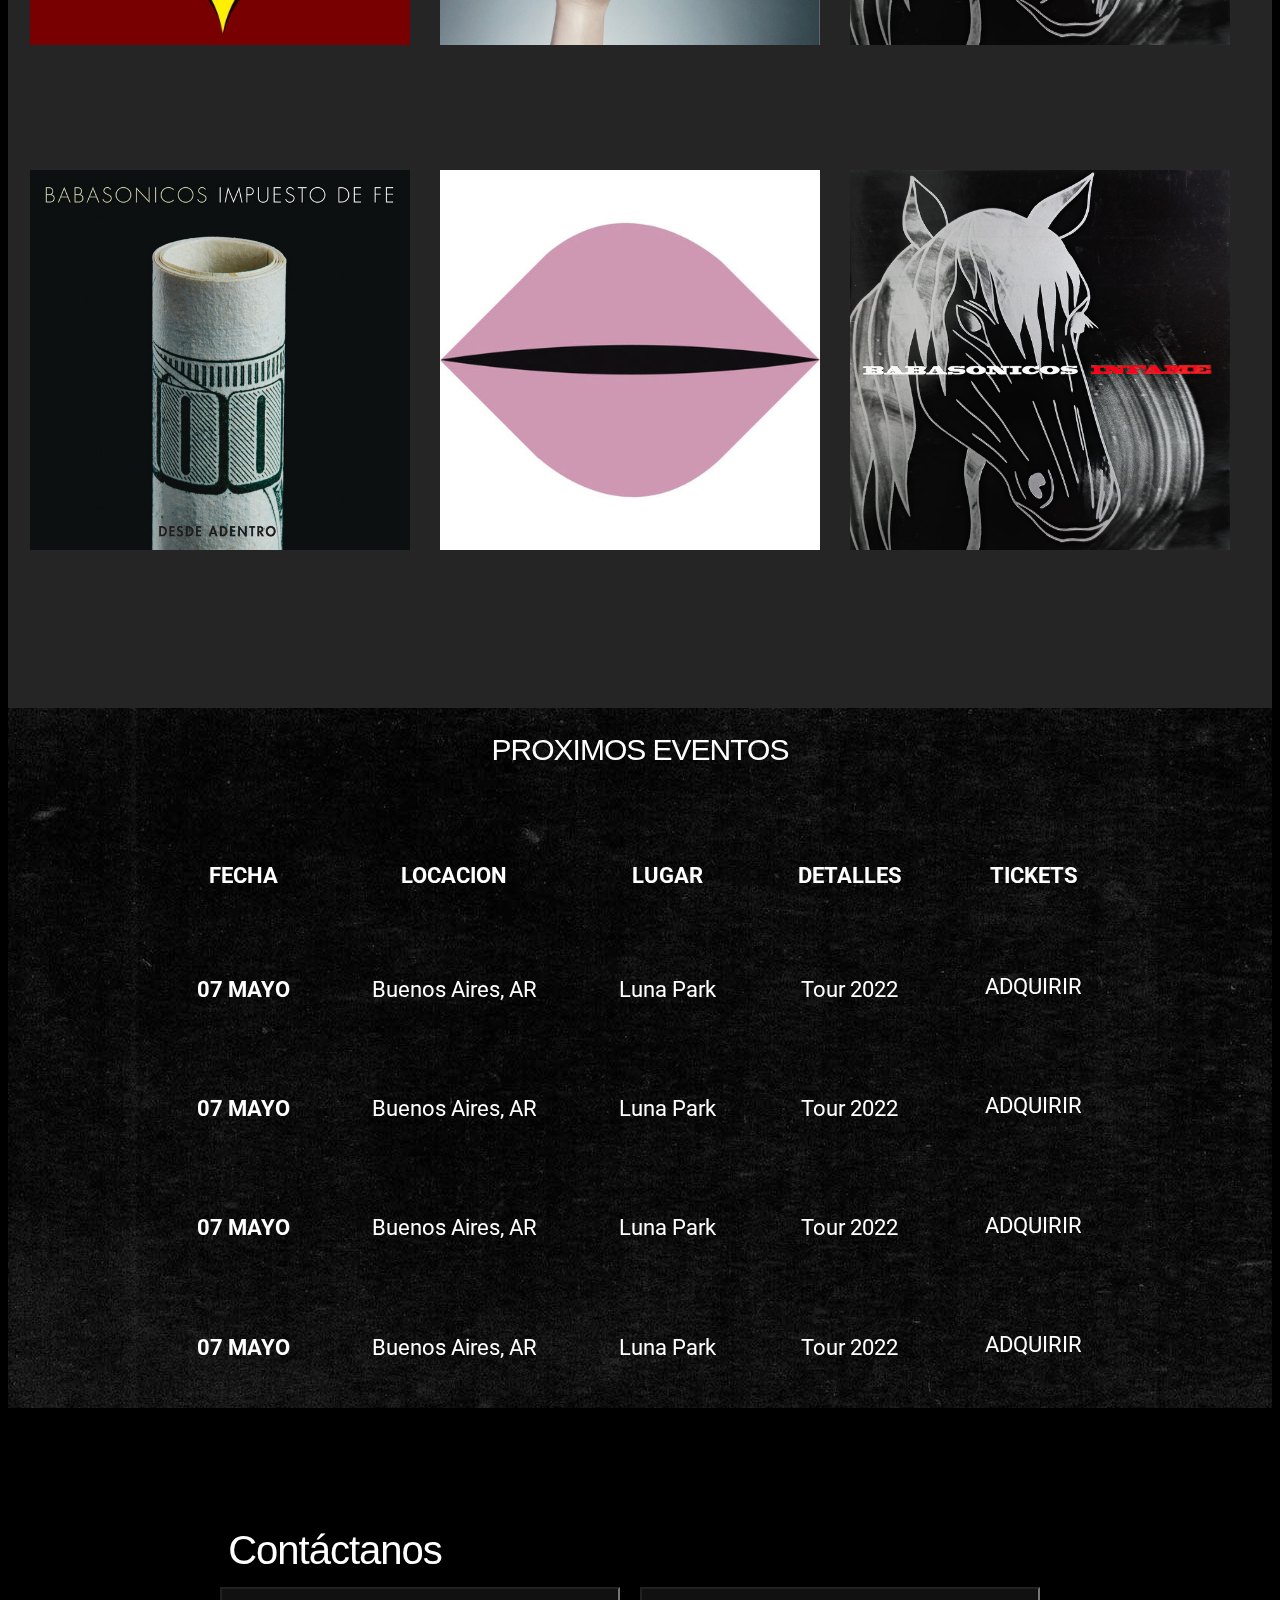
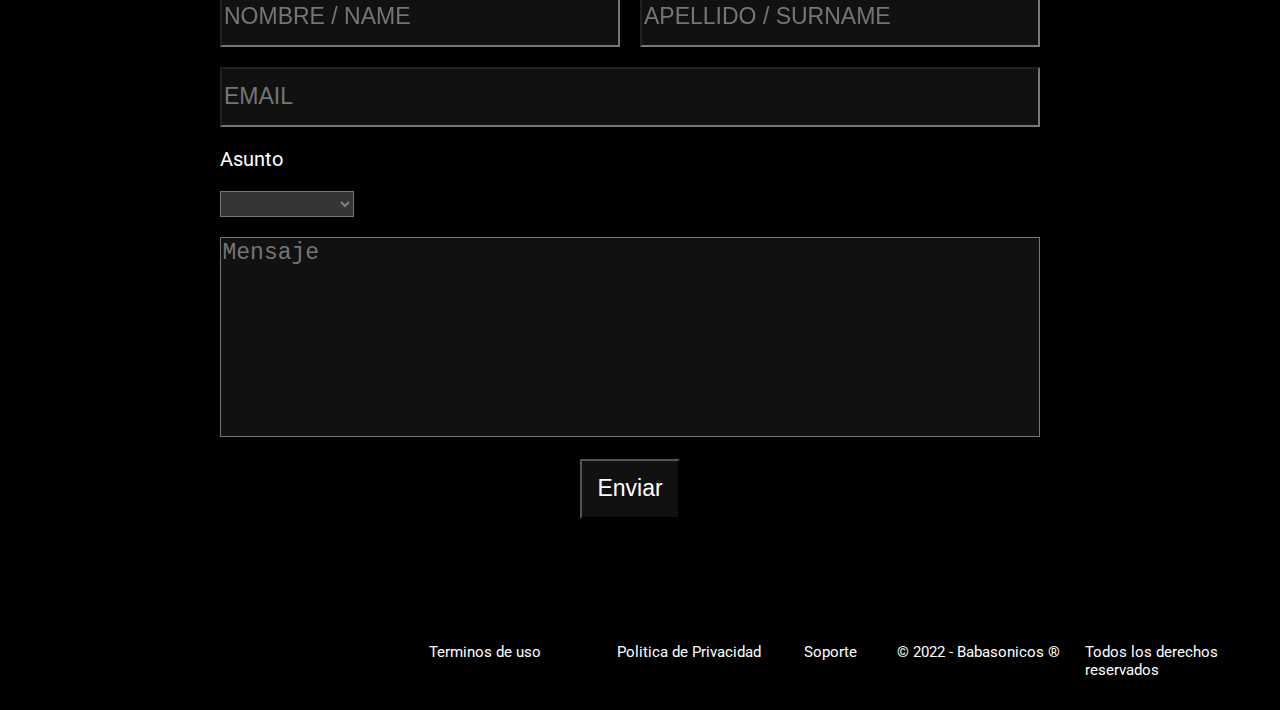
==== commit 1141c474: "Update index.html" ====
--- a/index.html
+++ b/index.html
@@ -115,7 +115,7 @@
             <input type="text" name="apellido" placeholder="APELLIDO / SURNAME" required >
         </label>
         <label for="email" class="email">
-            <input type="email" name="email" placeholder="EMAIL" required  id="email--width">
+            <input type="email" name="email" placeholder="EMAIL" id="email--width" required>
         </label>
         <label for="options" class="options">
             <p>Asunto</p>
@@ -178,4 +178,4 @@
         });
     </script>
 </body>
-</html>+</html>
--- a/styles.css
+++ b/styles.css
@@ -101,9 +101,9 @@
 .navWrapper {
     max-width: 180rem;
     margin: 0 auto;
-    display: grid;
+/*     display: grid;
     grid-template-columns: 60px auto;
-    align-items: center;
+    align-items: center; */
 
 
 }
@@ -835,4 +835,4 @@
 
 
 
-}+}
